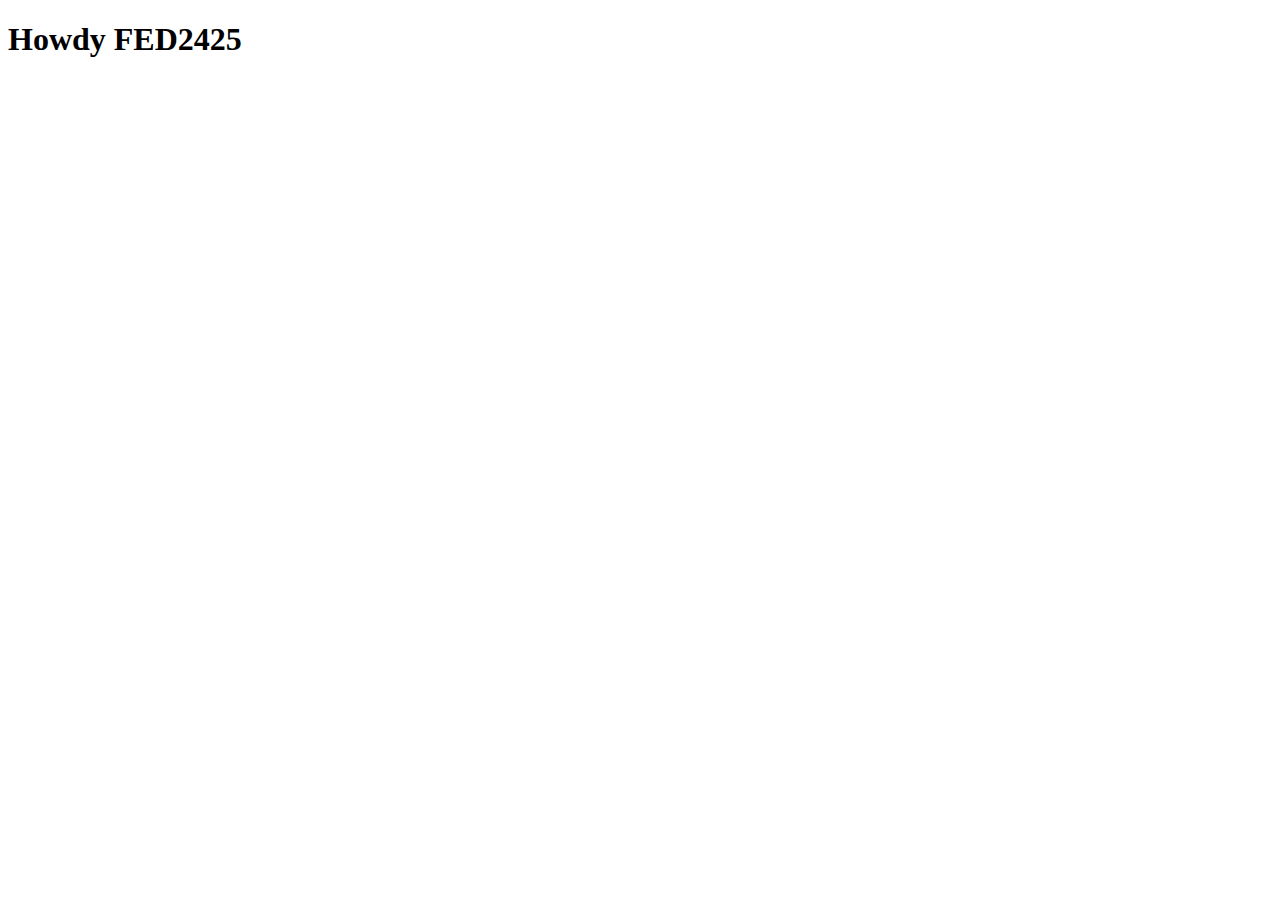
==== index.html @ dff5c3e5 "Add files via upload" ====
<!DOCTYPE html>
<html lang="nl">
	
<head>
	<meta charset="UTF-8">
	<meta name="author" content="jouw naam">
	<meta name="viewport" content="width=device-width, initial-scale=1">
	
	<title>Howdy FED2425</title>
	
	<link href="styles/style.css" rel="stylesheet">
	<link rel="icon" type="image/svg+xml" href="images/favicon.svg">
</head>

<body>
	<h1>Howdy FED2425</h1>

	<script defer src="scripts/script.js"></script>
</body>
	
</html>
---- styles/style.css ----
/**************/
/* CSS REMEDY */
/**************/
*, *::after, *::before {
  box-sizing:border-box;  
}






/*********************/
/* CUSTOM PROPERTIES */
/*********************/
:root {
	/* startje */
	--color-text:#111;
	--color-background:#eee;
}





/****************/
/* JOUW STYLING */
/****************/

/* jouw code */
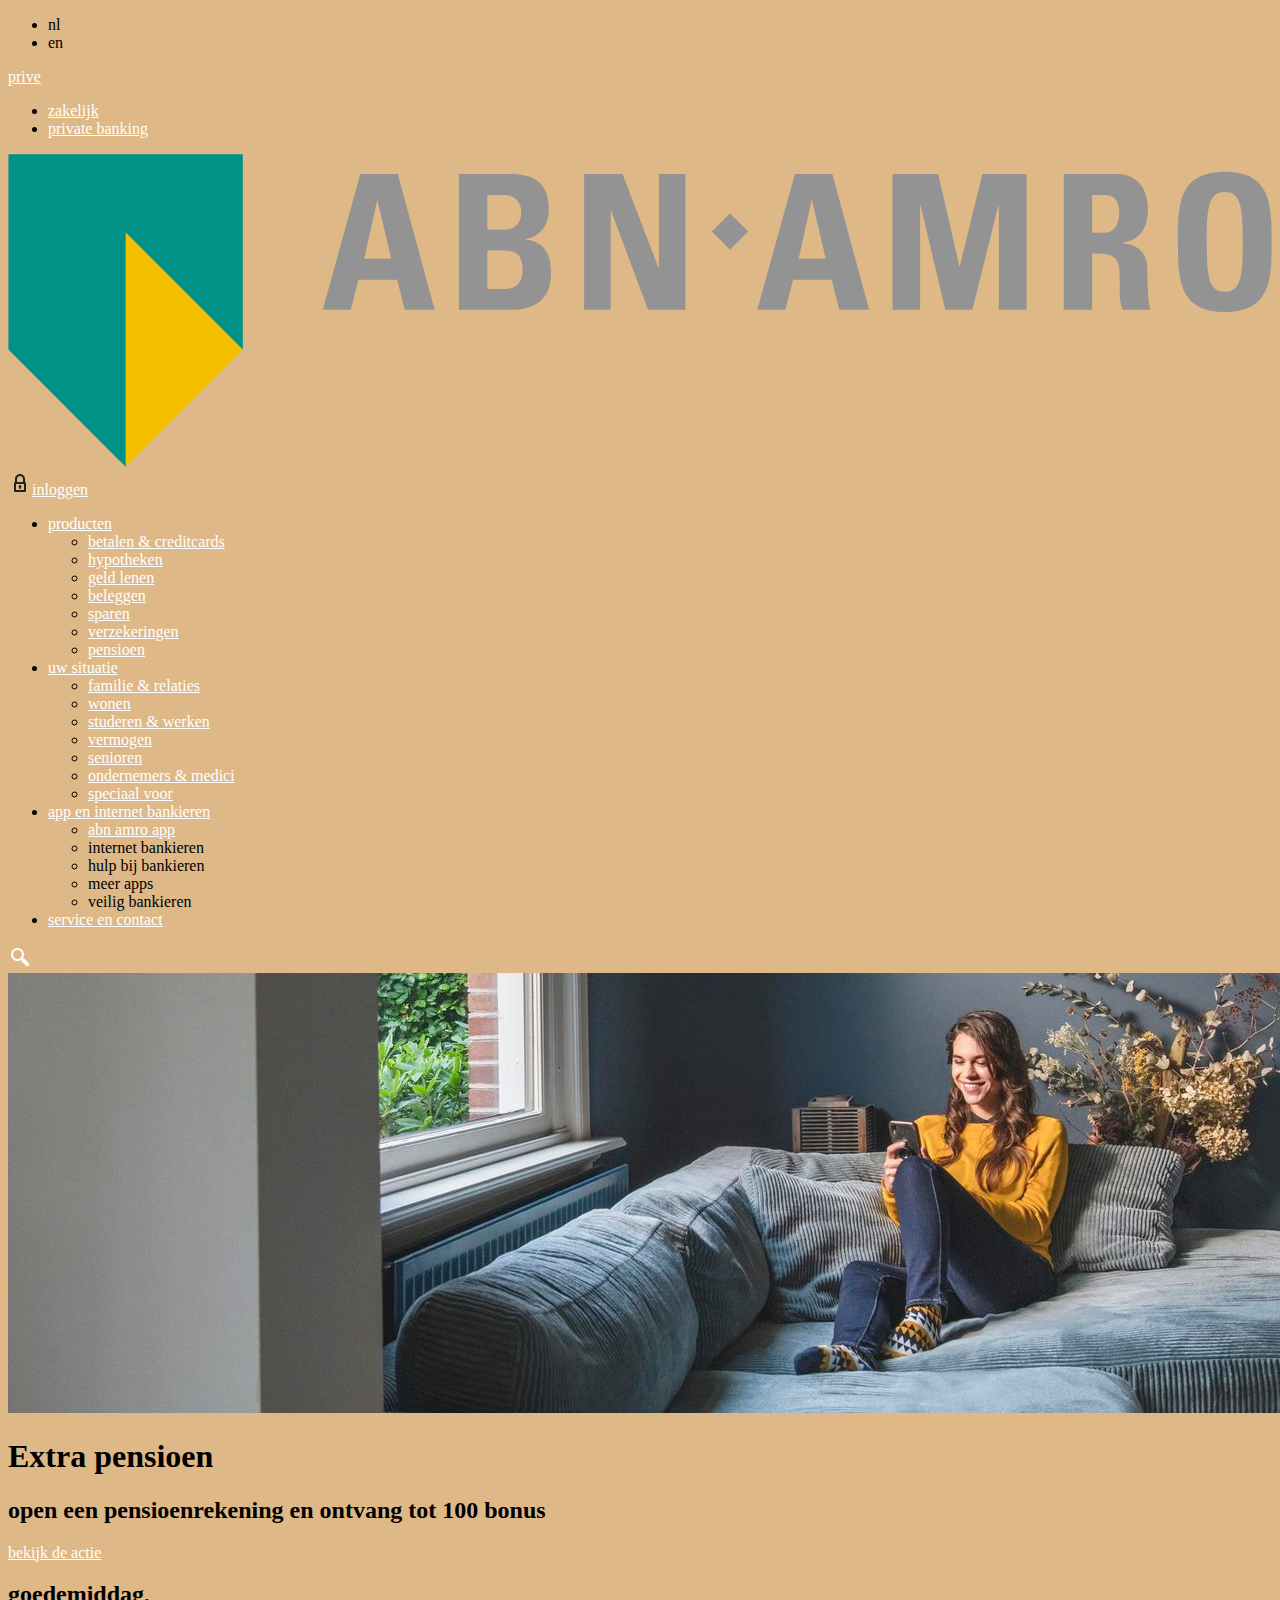
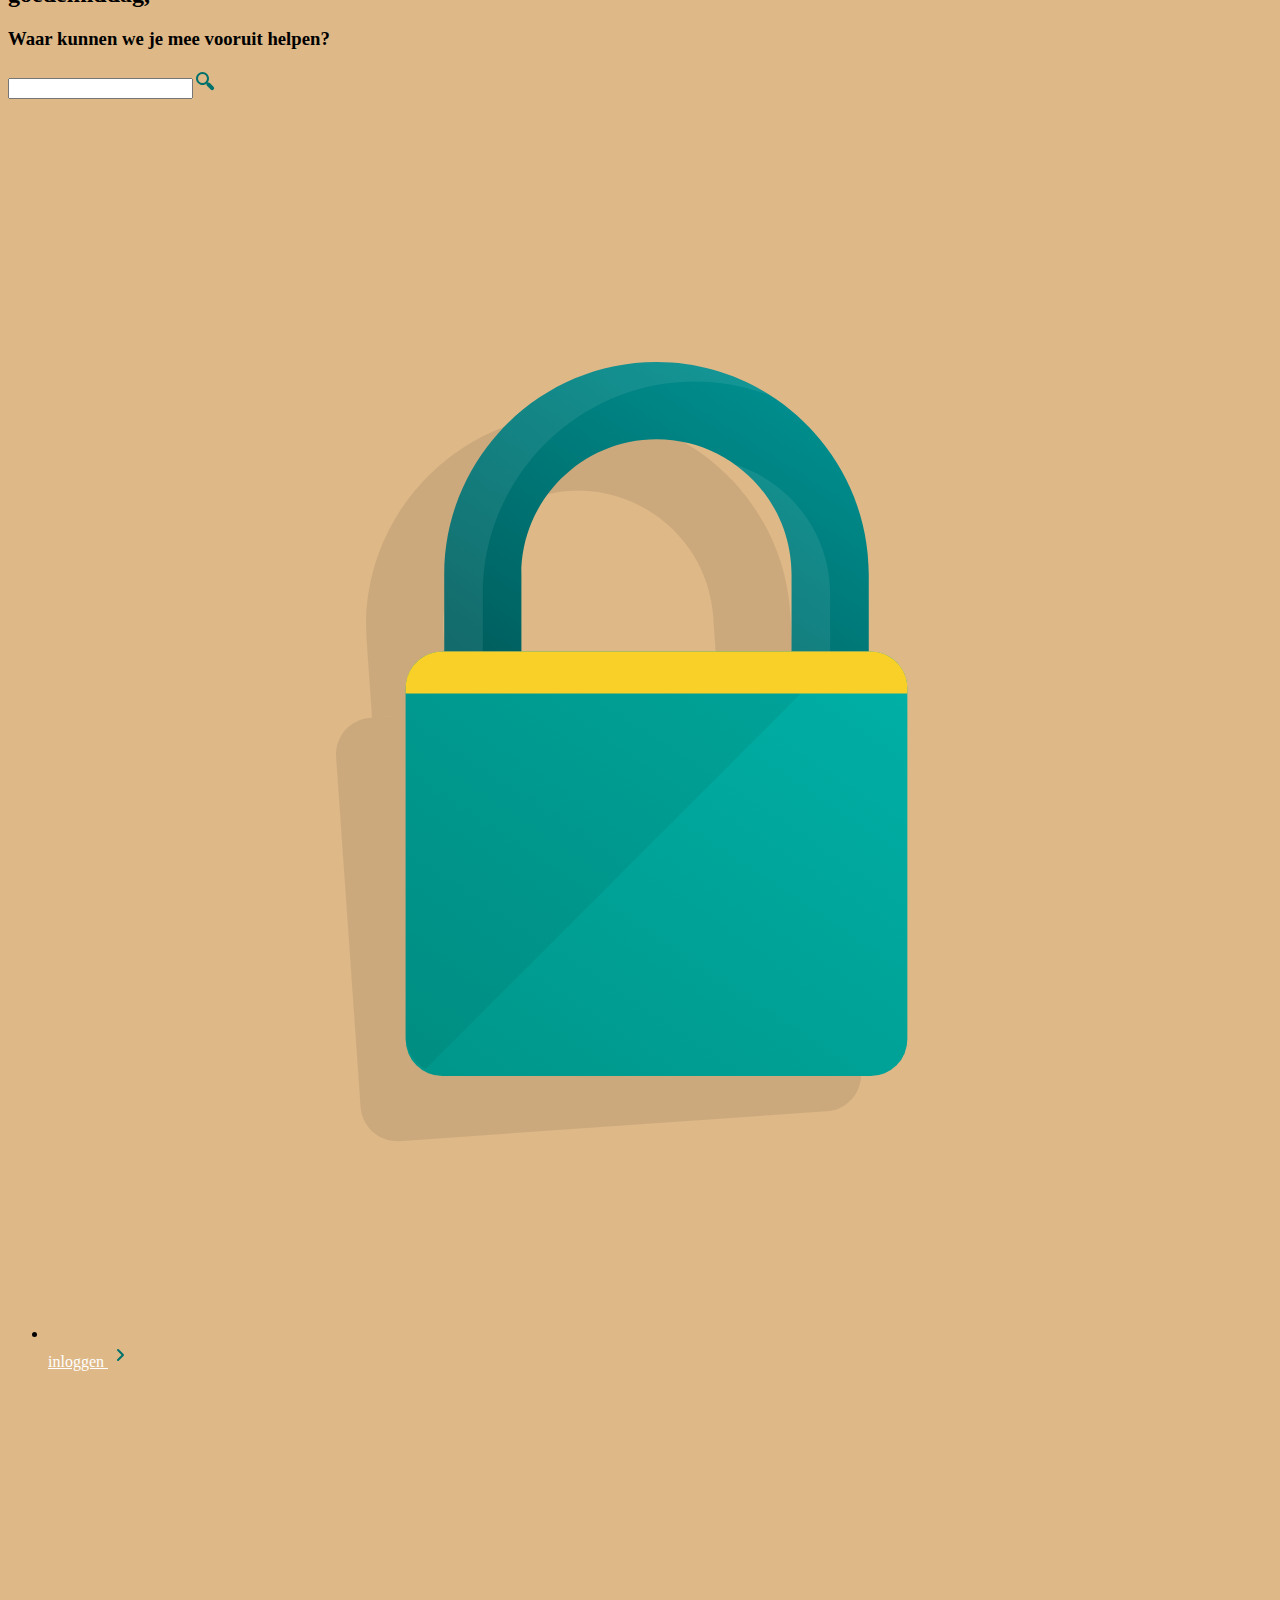
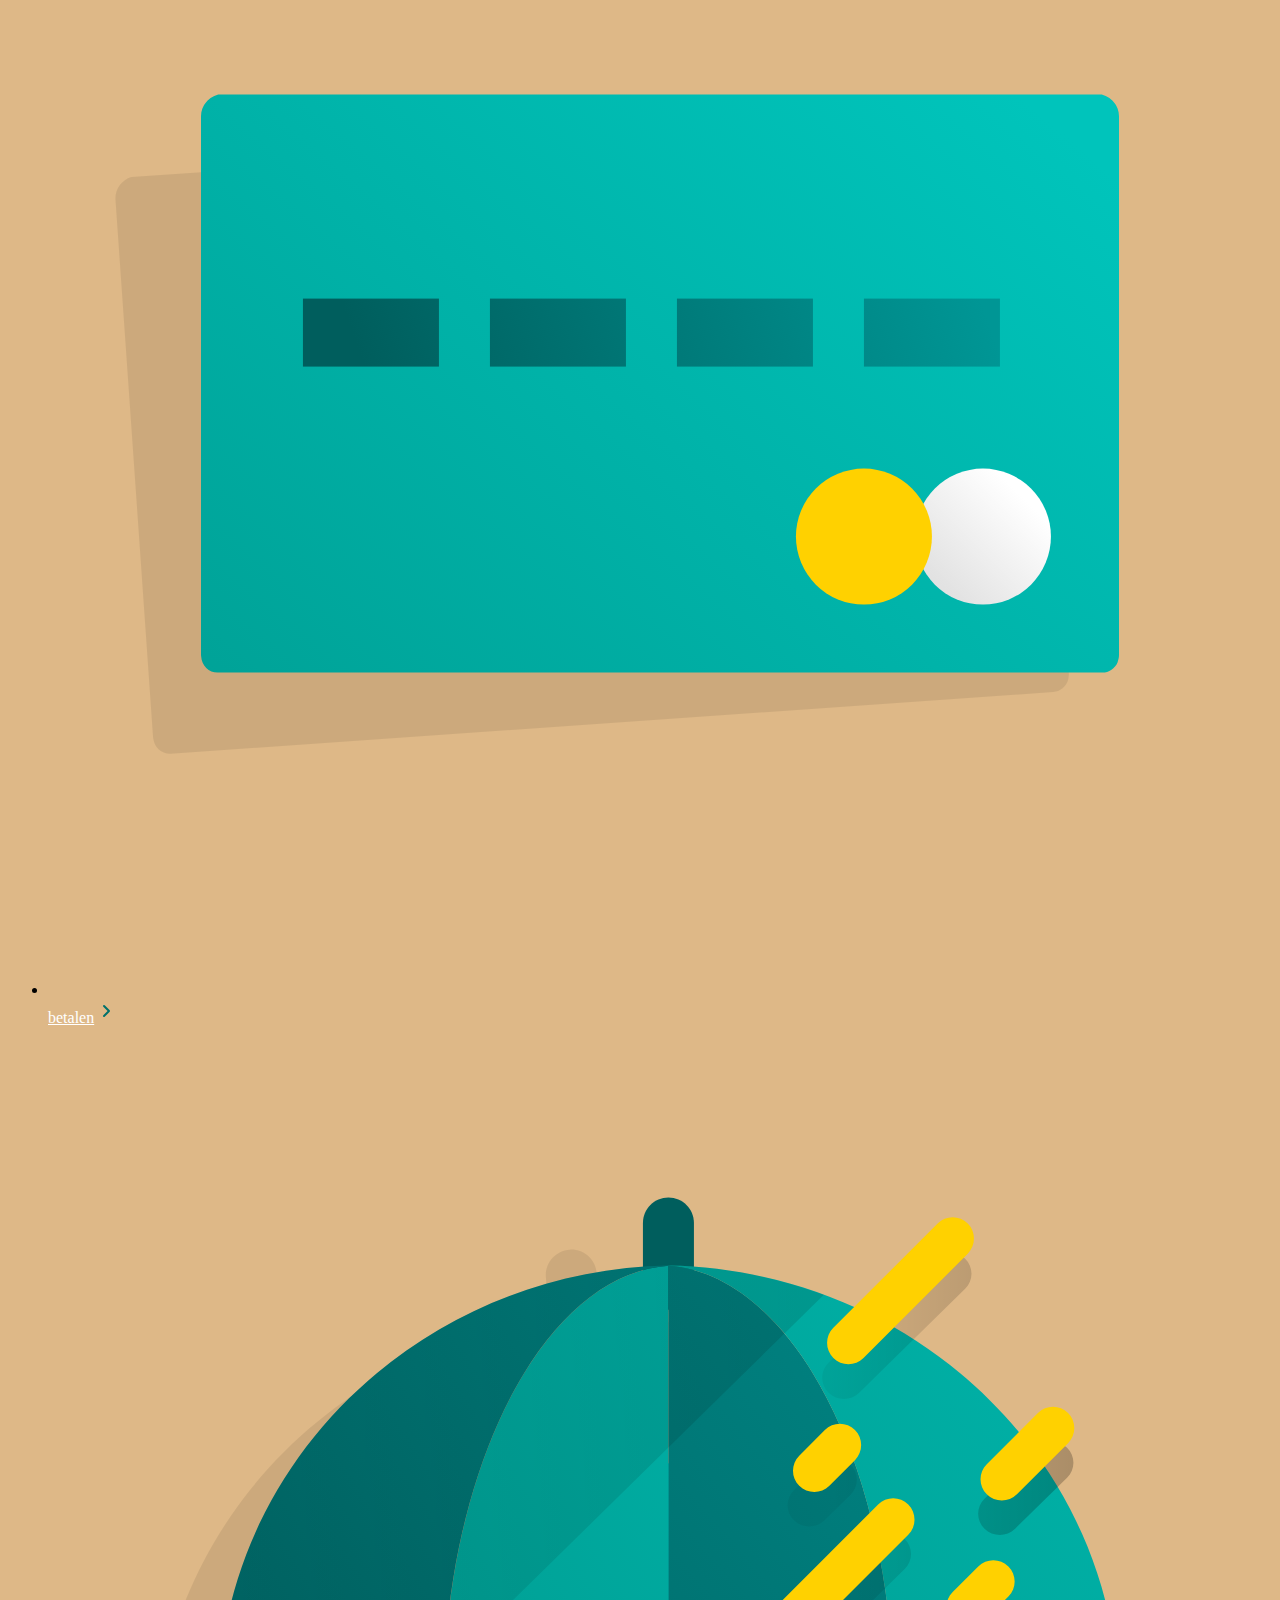
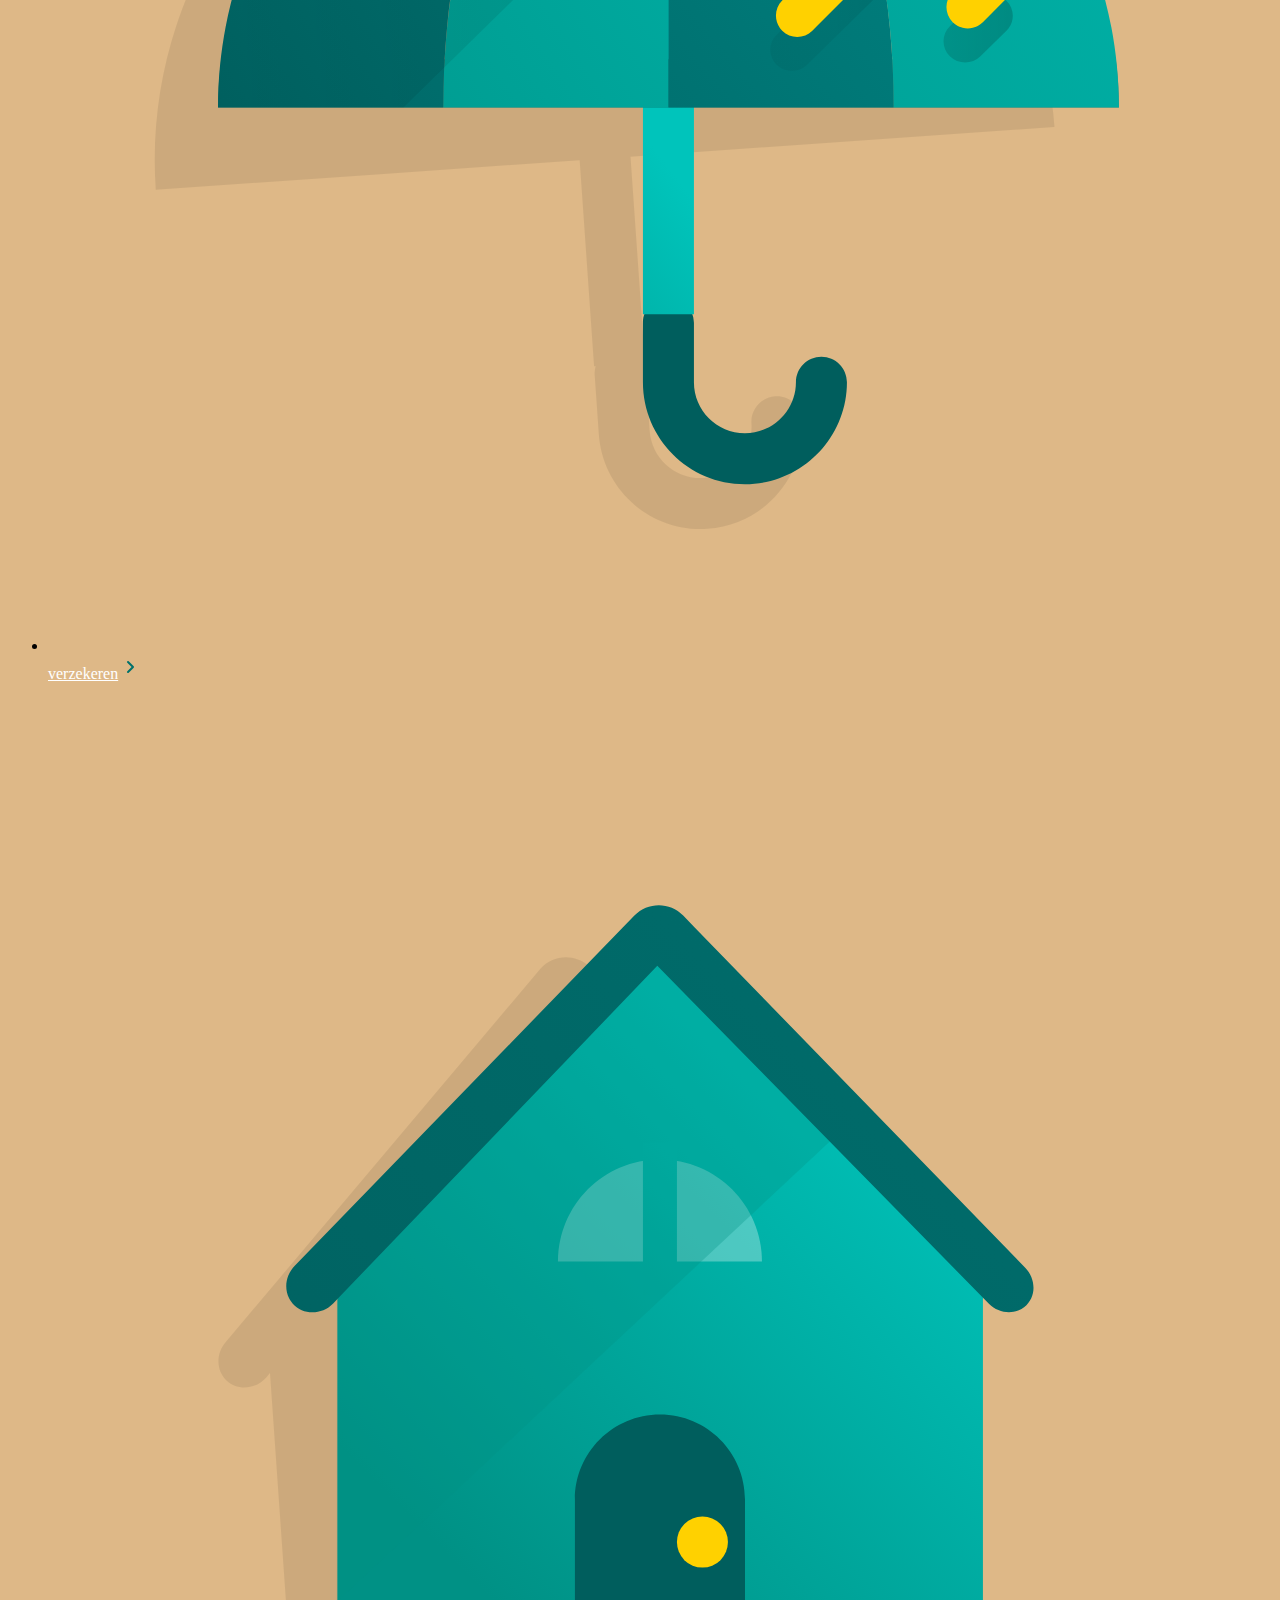
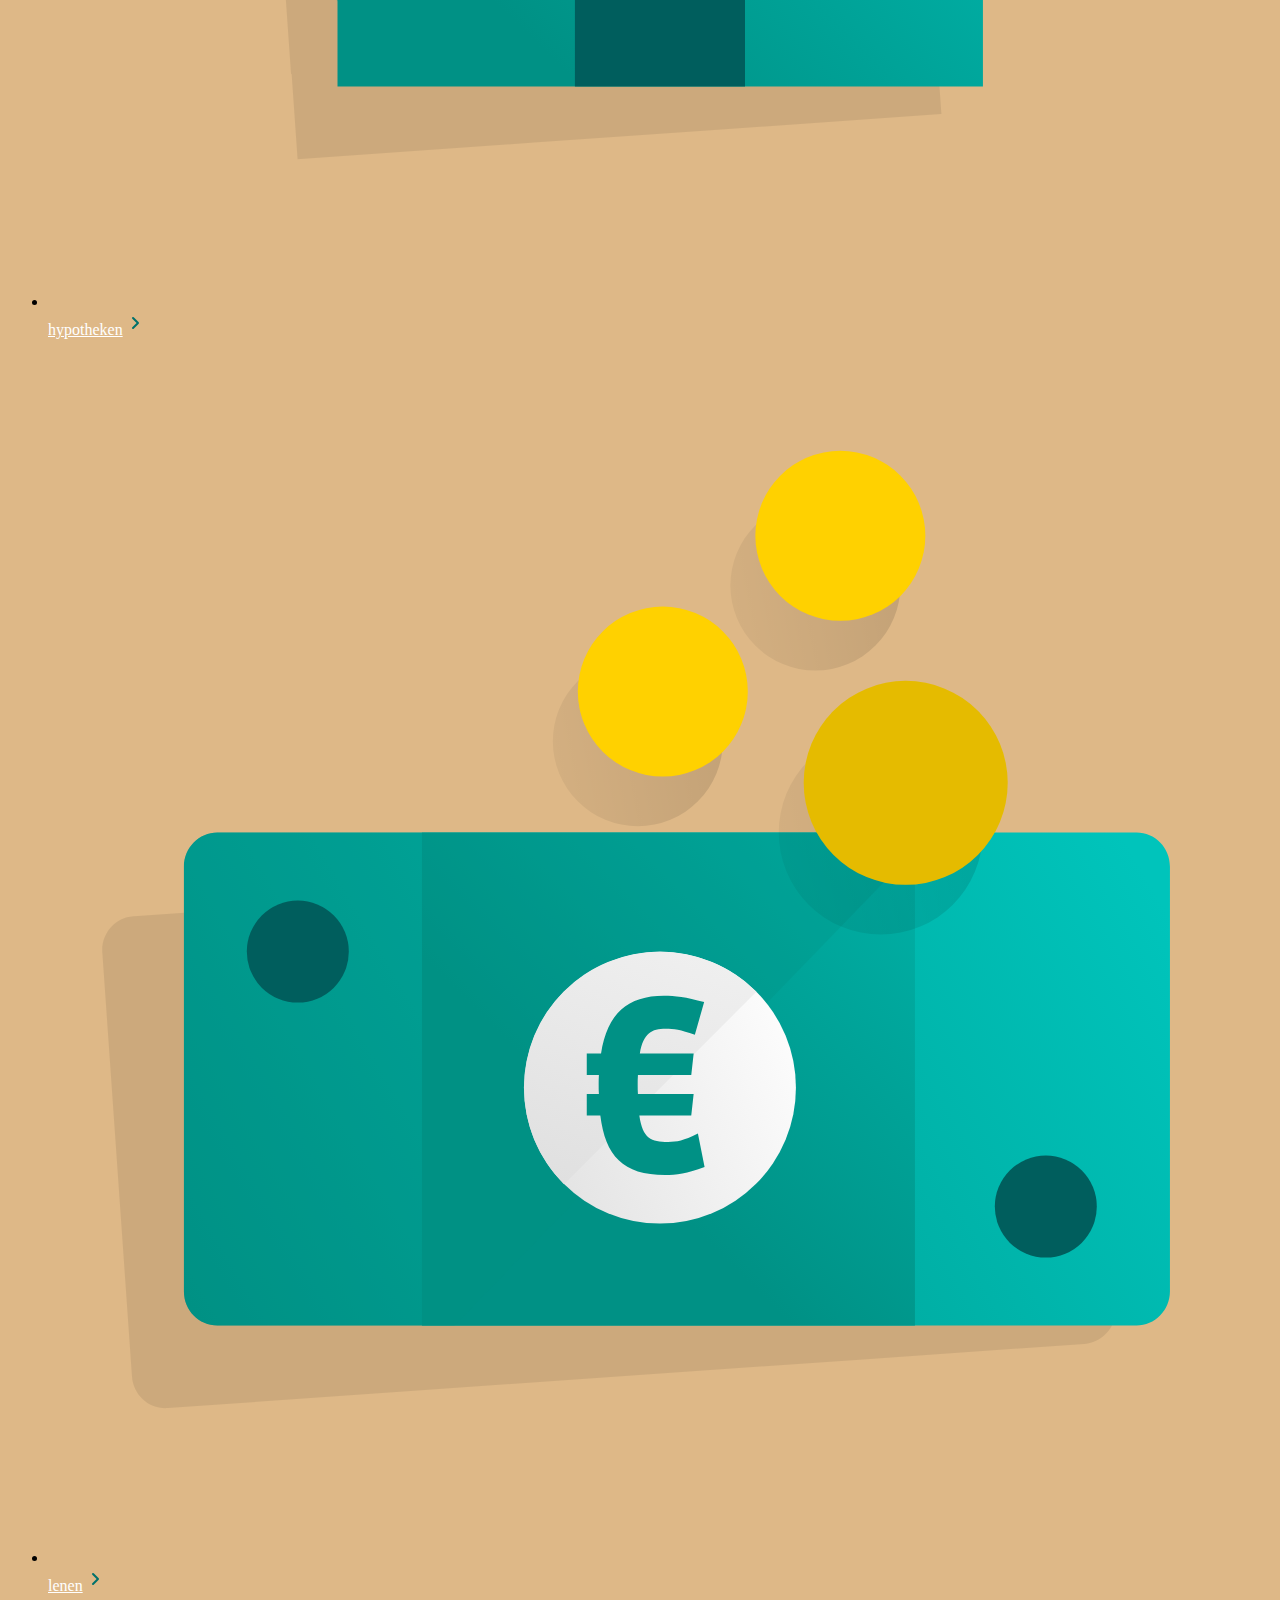
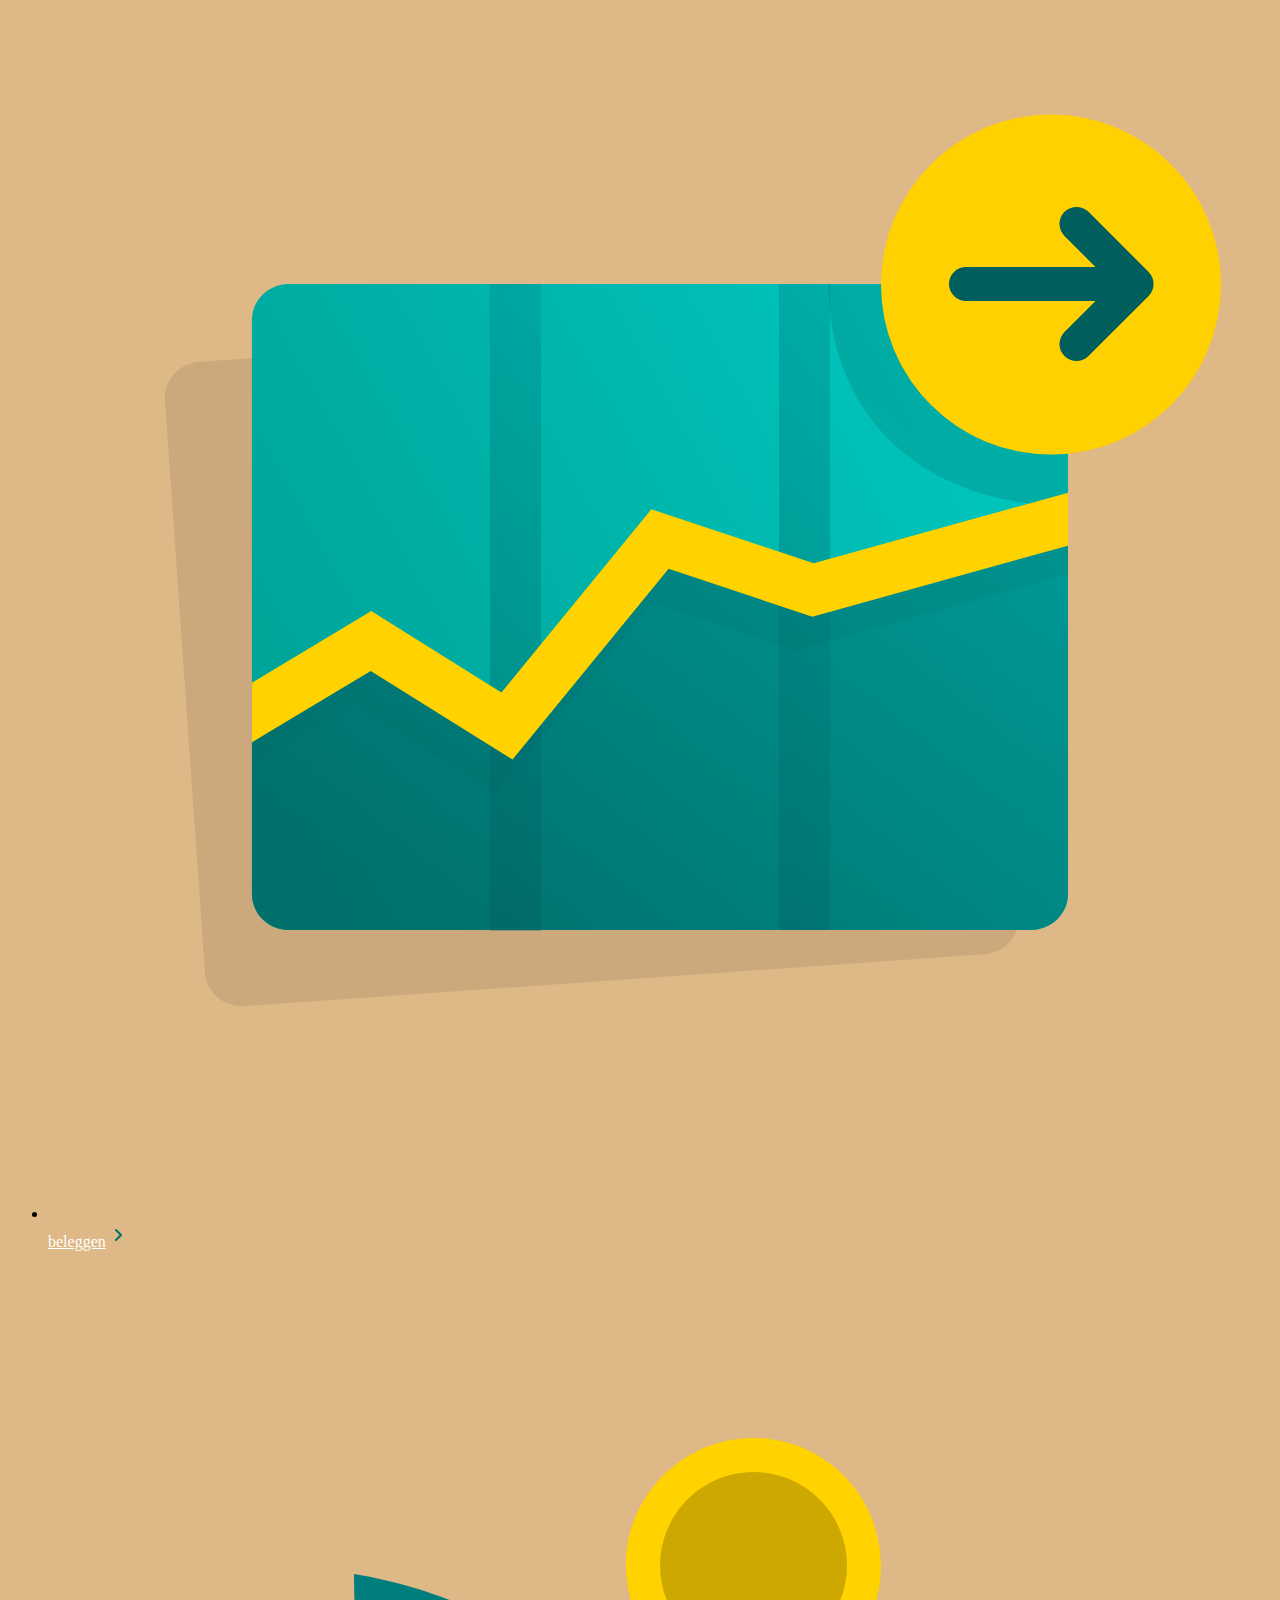
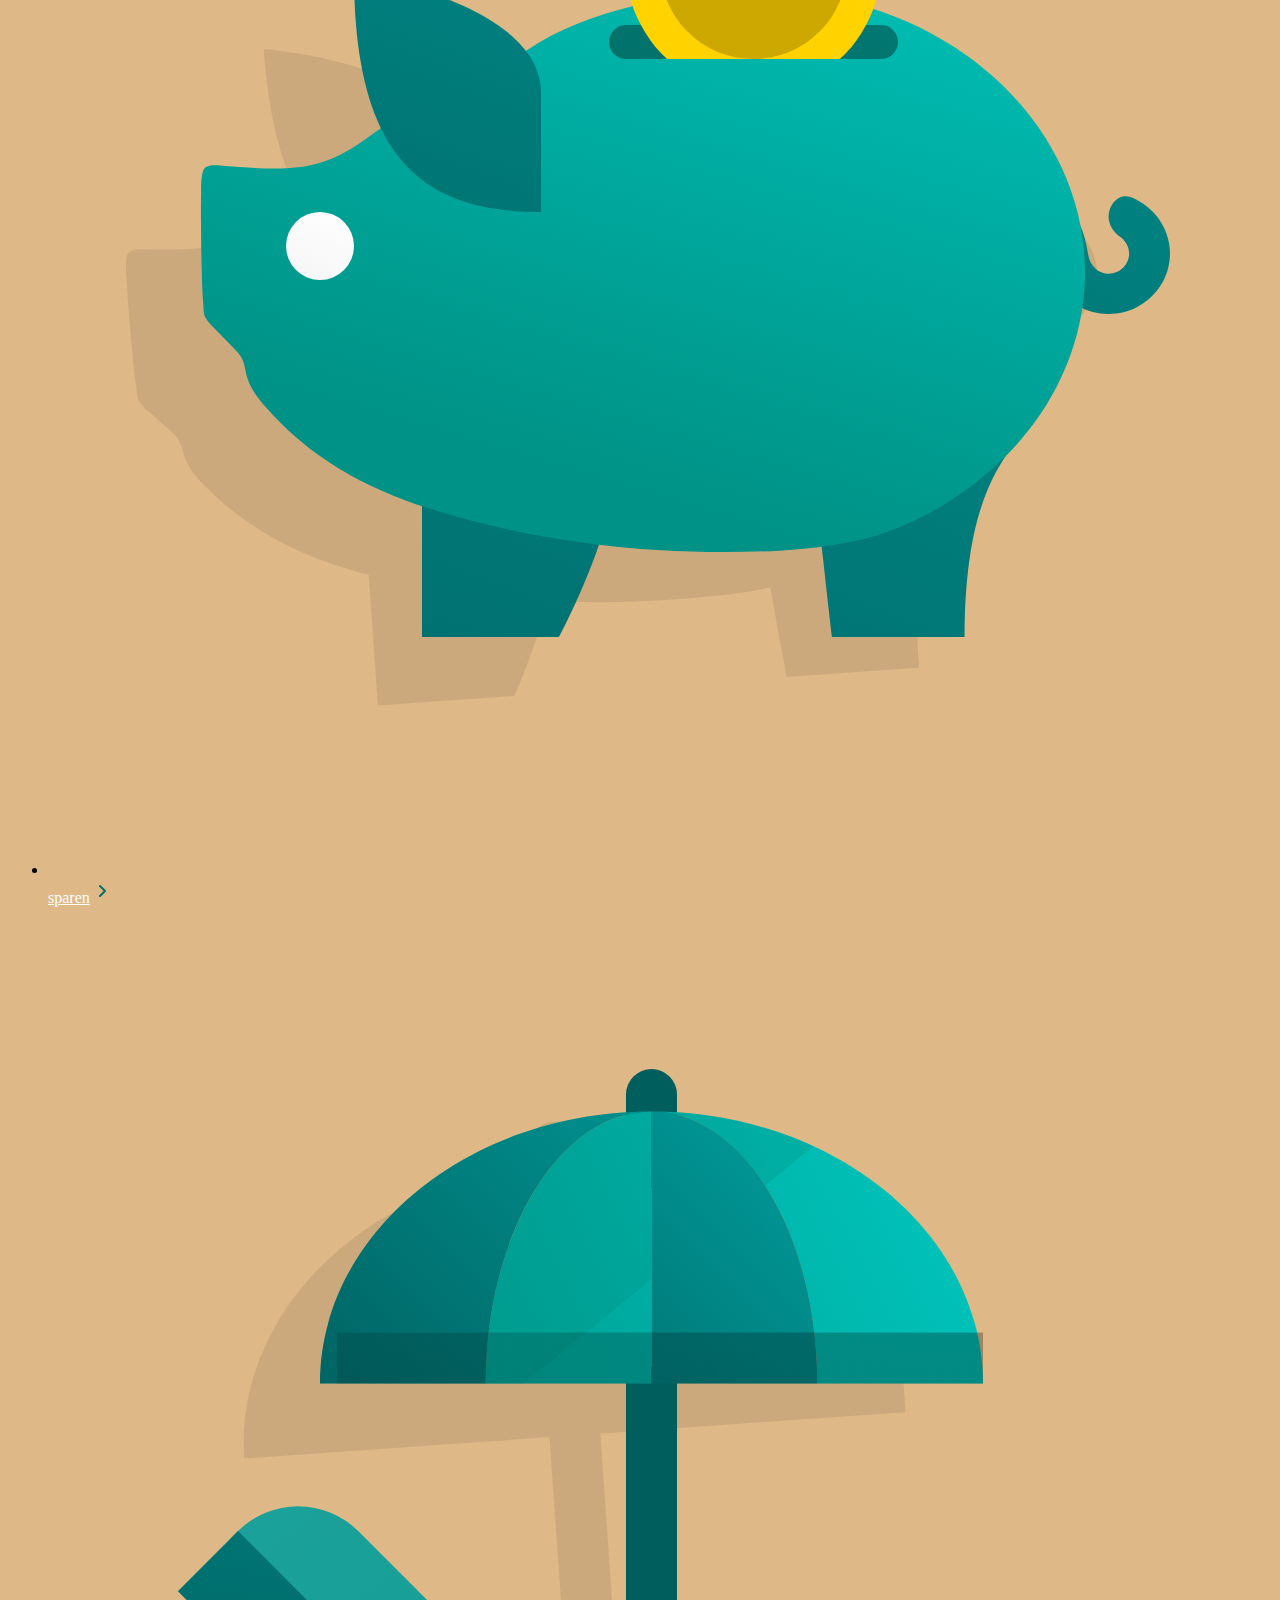
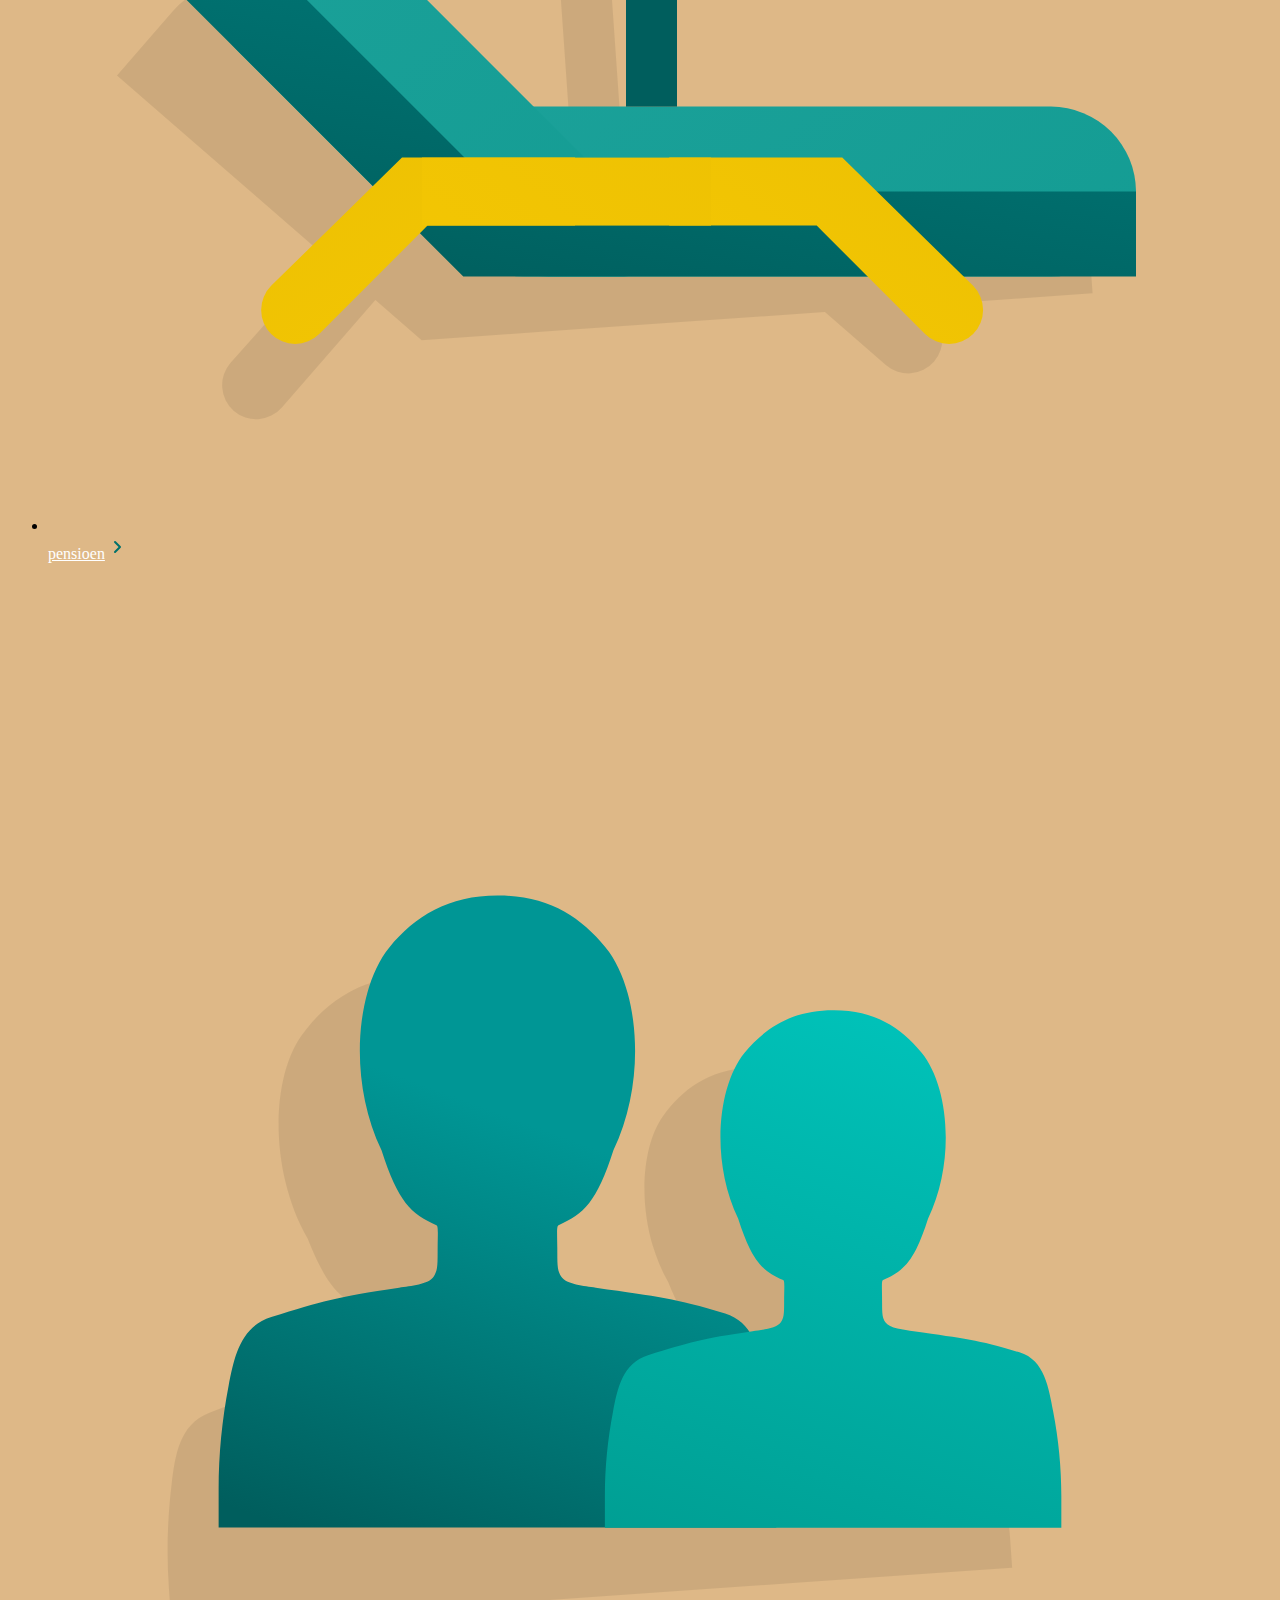
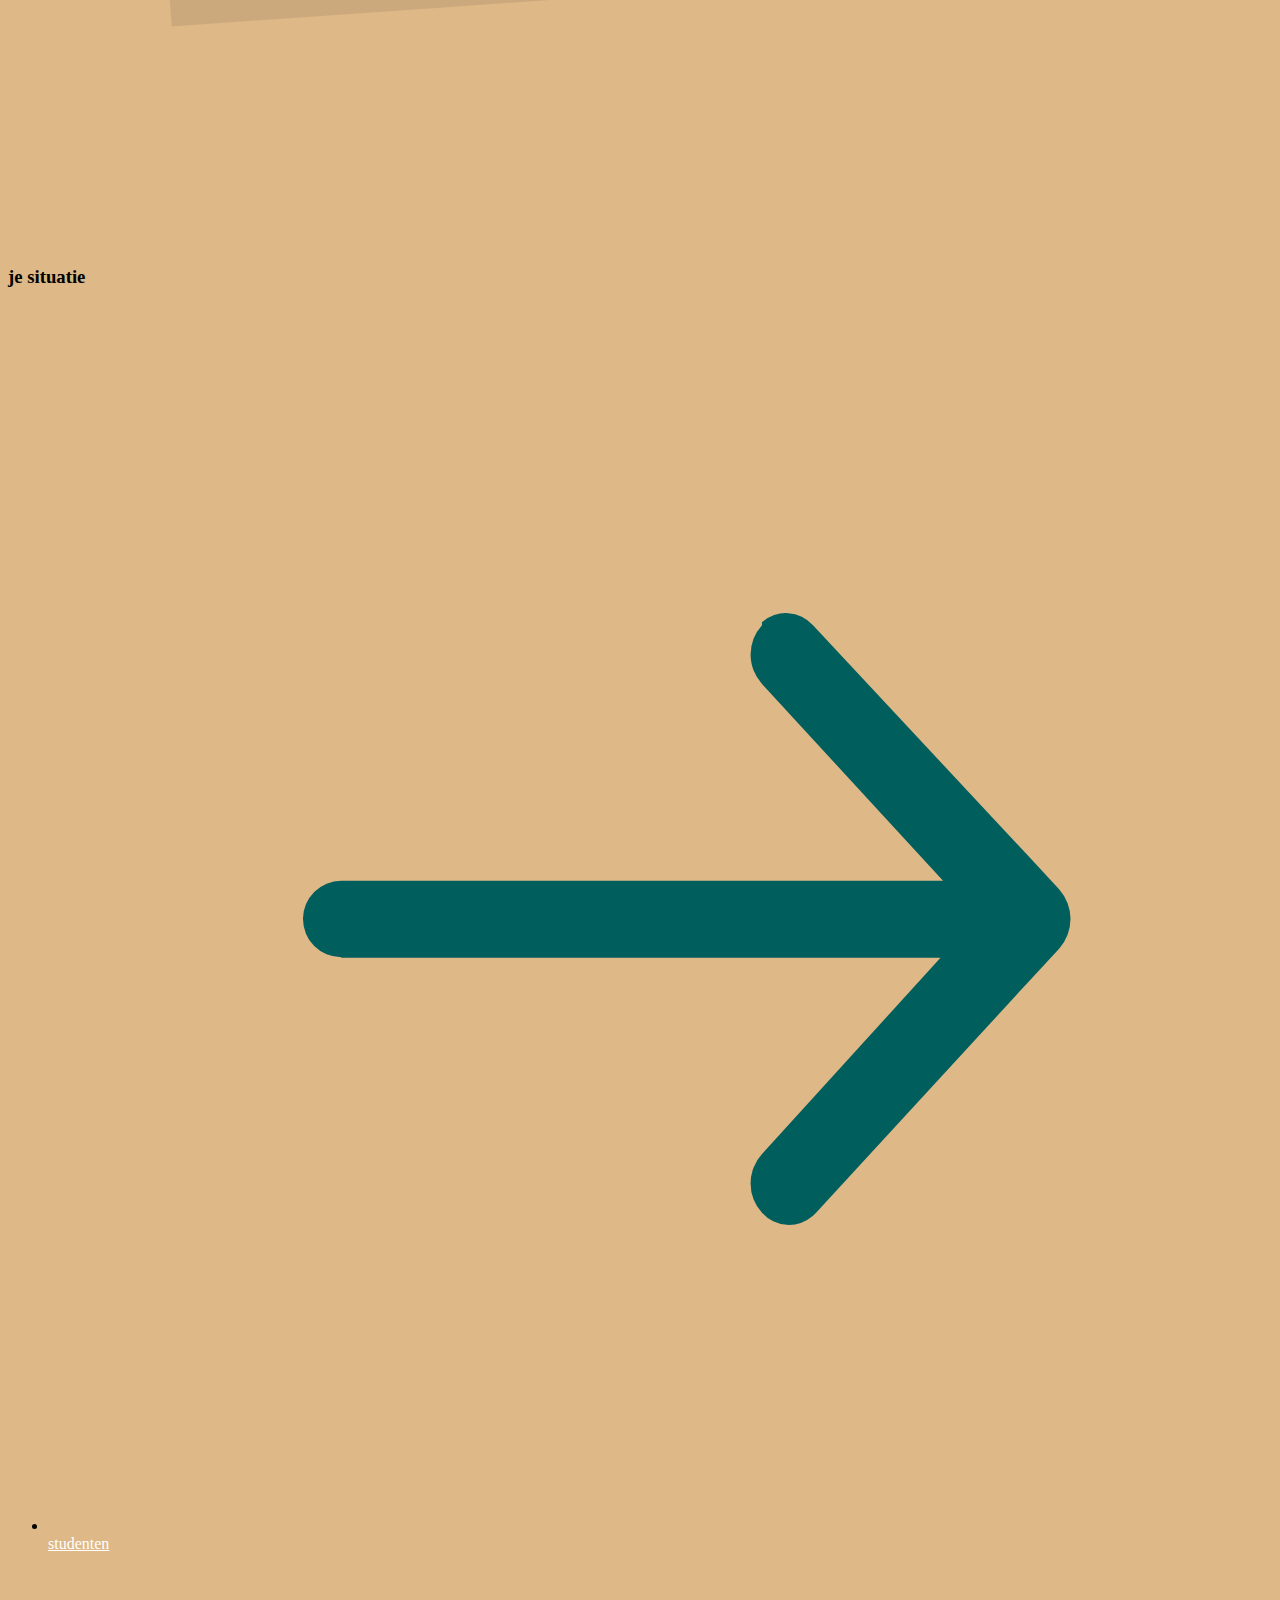
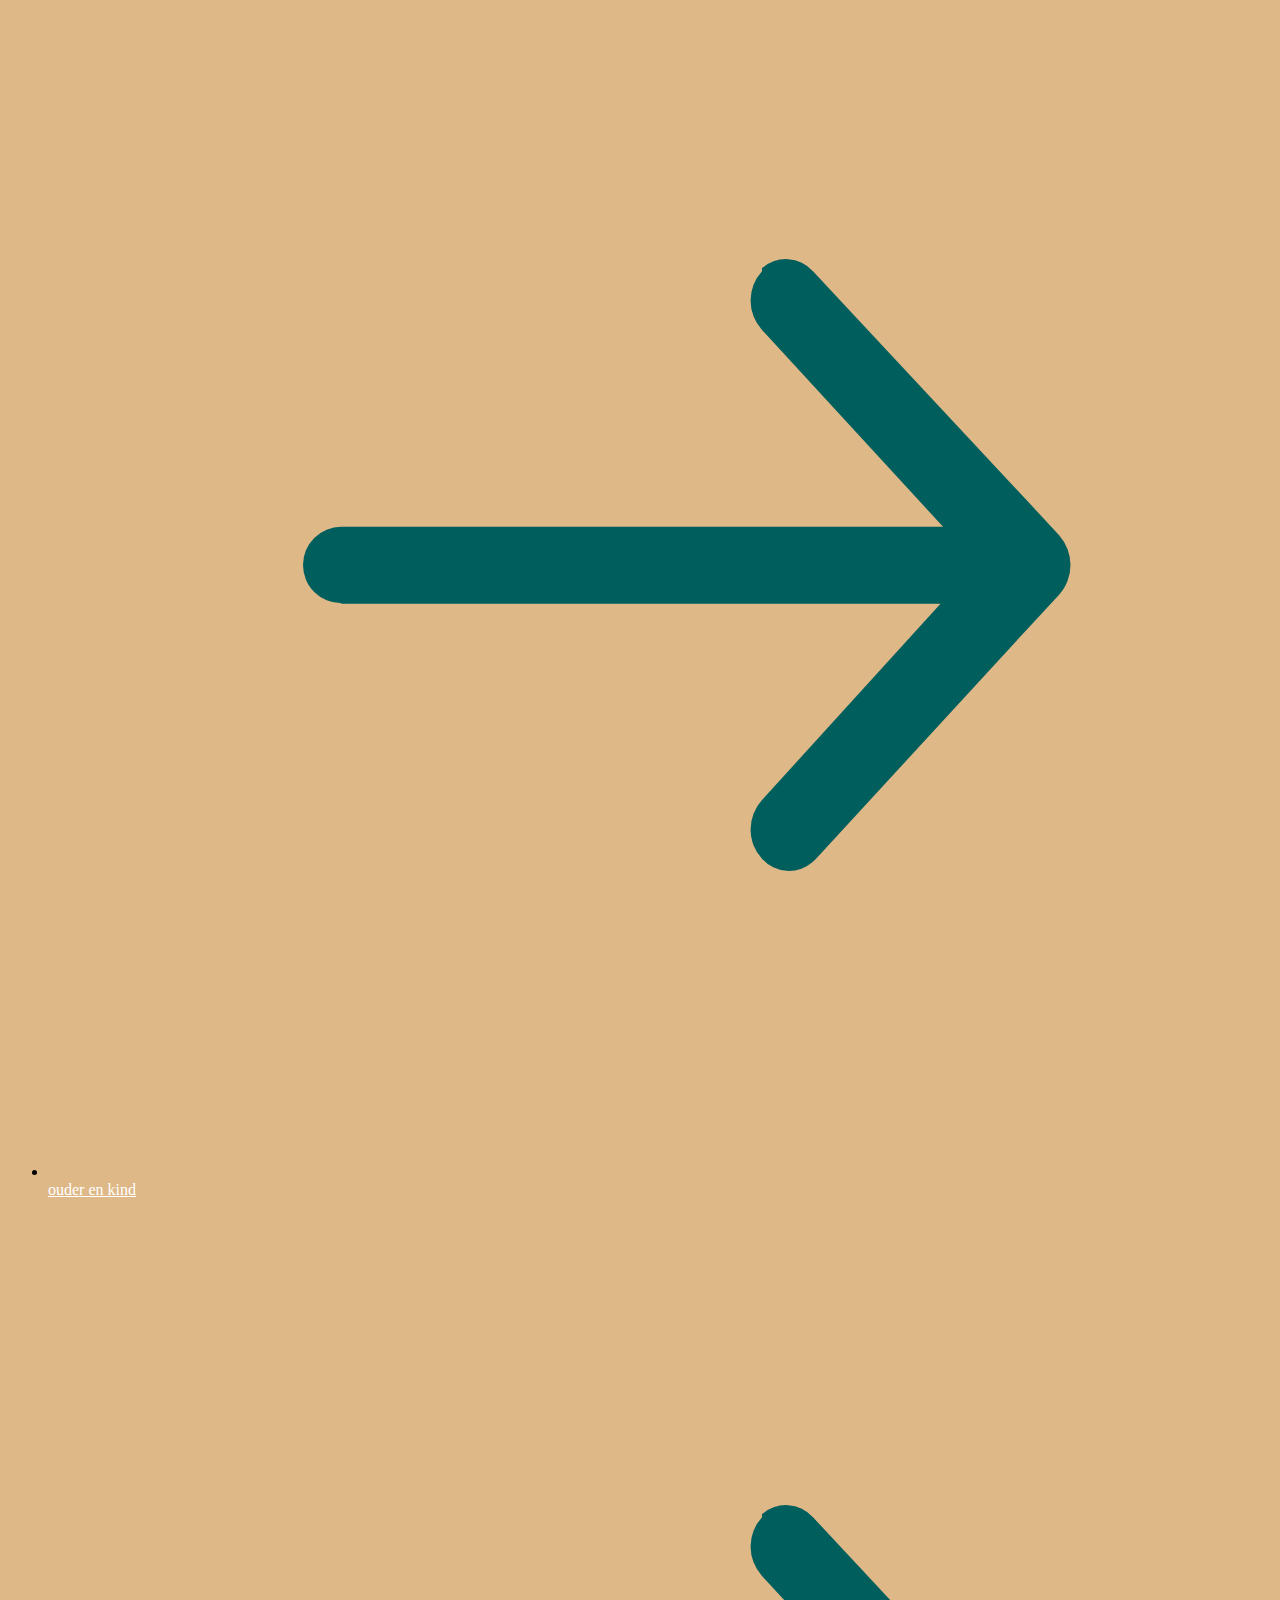
==== commit 2ff25071: "Add files via upload" ====
--- a/index.html
+++ b/index.html
@@ -1,21 +1,212 @@
 <!DOCTYPE html>
 <html lang="nl">
-	
+
 <head>
 	<meta charset="UTF-8">
 	<meta name="author" content="jouw naam">
 	<meta name="viewport" content="width=device-width, initial-scale=1">
-	
-	<title>Howdy FED2425</title>
-	
+
+	<title>abn_amro</title>
+
 	<link href="styles/style.css" rel="stylesheet">
 	<link rel="icon" type="image/svg+xml" href="images/favicon.svg">
+	<link rel="preconnect" href="https://fonts.googleapis.com">
+	<link rel="preconnect" href="https://fonts.gstatic.com" crossorigin>
+	<link
+		href="https://fonts.googleapis.com/css2?family=Expletus+Sans:ital,wght@0,400..700;1,400..700&family=Montserrat:ital,wght@0,100..900;1,100..900&family=Poppins:ital,wght@0,100;0,200;0,300;0,400;1,400&family=Roboto+Condensed:ital,wght@0,100..900;1,100..900&display=swap"
+		rel="stylesheet">
+		<script defer src="scripts/script.js"></script>
 </head>
 
 <body>
-	<h1>Howdy FED2425</h1>
-
-	<script defer src="scripts/script.js"></script>
+	<header>
+		<section>
+			<article>
+				<ul>
+					<li>nl</li>
+					<li>en</li>
+				</ul>
+			</article>
+			<article>
+				<li>
+					<a href="#">prive</a> 
+					<ul>
+						<li><a href="#">zakelijk</a></li>
+						<li><a href="#">private banking</a></li>
+					</ul>
+				</li>
+			</article>
+		</section>
+		<section>
+			<article><a href="#"><img src="images/logo.svg" alt="abn amro logo"></a></article>
+			<article><img src="images/login_lock.svg" alt="slot op de button van login"><a href="#">inloggen</a></article>
+		</section>
+	</header>
+	<nav>
+		<ul class="dropdown">
+			<li><a href="#">producten</a><ul>
+				<li><a href="#">betalen & creditcards</a></li>
+				<li><a href="">hypotheken</a></li>
+				<li><a href="">geld lenen</a></li>
+				<li><a href="">beleggen</a></li>
+				<li><a href="">sparen</a></li>
+				<li><a href="">verzekeringen</a></li>
+				<li><a href="">pensioen</a></li>
+			</ul></li>
+			<li><a href="#">uw situatie</a>
+			<ul>
+				<li><a href="#">familie & relaties</a></li>
+				<li><a href="#">wonen</a></li>
+				<li><a href="#">studeren & werken</a></li>
+				<li><a href="#">vermogen</a></li>
+				<li><a href="#">senioren</a></li>
+				<li><a href="#">ondernemers & medici</a></li>
+				<li><a href="#">speciaal voor</a></li>
+			</ul></li>
+			<li><a href="#">app en internet bankieren</a>
+			<ul>
+				<li><a href="#">abn amro app</a></li>
+				<li><a href="#"></a>internet bankieren</li>
+				<li><a href="#"></a>hulp bij bankieren</li>
+				<li><a href="#"></a>meer apps</li>
+				<li><a href="#"></a>veilig bankieren</li>
+			</ul></li>
+			<li><a href="#">service en contact</a></li>
+		</ul>
+		<span class="search"><a href="#"><img src="images/vergrootglas.svg" alt=""></a></span>
+	</nav>
+<section>
+	<img src="images/section_1.jpeg" alt="blije dame">
+</section>
+<section>
+	<article class="sectie_1">
+		<h1>Extra pensioen</h1>
+		<h2>open een pensioenrekening en ontvang tot 100 bonus</h2>
+	<a href="#">bekijk de actie</a>
+	</article>
+	<article>
+		<h2>
+			goedemiddag,
+		</h2>
+		<h3>Waar kunnen we je mee vooruit helpen?</h3>
+		<span> <input type="text"><img src="images/vergrootglas_klein)groen.svg" alt="vergrootglass"></span>
+	</article>
+	<article>
+		<ul>
+			<li><img src="images/pr-lock.svg" alt="slot"><a href="#">inloggen <img src="images/dropdown_Section3_first.svg" alt="#"></a></li>
+			<li><img src="images/pr-creditcard.svg" alt="slot"><a href="#">betalen<img src="images/dropdown_Section3_first.svg" alt="#"></a></li>
+			<li><img src="images/pr-umbrella-rain.svg" alt="slot"><a href="#">verzekeren<img src="images/dropdown_Section3_first.svg" alt="#"></a></li>
+			<li><img src="images/pr-house.svg" alt="slot"><a href="#">hypotheken<img src="images/dropdown_Section3_first.svg" alt="#"></a></li>
+			<li><img src="images/pr-money.svg" alt="slot"><a href="#">lenen<img src="images/dropdown_Section3_first.svg" alt="#"></a></li>
+			<li><img src="images/beleggen.svg" alt="slot"><a href="#">beleggen<img src="images/dropdown_Section3_first.svg" alt="#"></a></li>
+			<li><img src="images/varken_sparen.svg" alt="slot"><a href="#">sparen<img src="images/dropdown_Section3_first.svg" alt="#"></a></li>
+			<li><img src="images/vakantie_zon.svg" alt="slot"><a href="#">pensioen<img src="images/dropdown_Section3_first.svg" alt="#"></a></li>
+		</ul>
+	</article>
+	<article>
+		<img src="images/section4_poeple.svg" alt="icon van eigen situatie">
+		<h3>je situatie</h3>
+		<ul>
+			<li><img src="images/section4_arrow.svg" alt="klik hier"><a href="#">studenten</a></li>
+			<li><img src="images/section4_arrow.svg" alt="klik hier"><a href="#">ouder en kind</a></li>
+			<li><img src="images/section4_arrow.svg" alt="klik hier"><a href="#">preferred banking</a></li>
+			<li><img src="images/section4_arrow.svg" alt="klik hier"><a href="#">senioren</a></li>
+			<li><img src="images/section4_arrow.svg" alt="klik hier"><a href="#">overlijden melden</a></li>
+		</ul>
+	</article>
+	<article>
+		<img src="images/section4_laptop.svg" alt="icon direct regelen">
+		<h3>direct regelen</h3>
+		<ul>
+			<li><img src="images/section4_arrow.svg" alt="klik hier"><a href="#">lening inzien in internet bankieren</a></li>
+			<li><img src="images/section4_arrow.svg" alt="klik hier"><a href="#">betaalpas blokkeren</a></li>
+			<li><img src="images/section4_arrow.svg" alt="klik hier"><a href="#">betaalpas vervangen</a></li>
+			<li><img src="images/section4_arrow.svg" alt="klik hier"><a href="#">bankrekening openen</a></li>
+			<li><img src="images/section4_arrow.svg" alt="klik hier"><a href="#">hulp bij geldzaken</a></li>
+		</ul>
+	</article>
+	<article>
+		<img src="images/section4_searchfolder.svg" alt="icon van meest gezocht">
+		<h3>Meest gezocht</h3>
+		<ul>
+			<li><img src="images/section4_arrow.svg" alt="klik hier"><a href="#">hypotheek berekenen</a></li>
+			<li><img src="images/section4_arrow.svg" alt="klik hier"><a href="#">e.dentifier</a></li>
+			<li><img src="images/section4_arrow.svg" alt="klik hier"><a href="#">credicard</a></li>
+			<li><img src="images/section4_arrow.svg" alt="klik hier"><a href="#">compensatie rente doorlopende kredieten</a></li>
+			<li><img src="images/section4_arrow.svg" alt="klik hier"><a href="#">daglimiet wijzigen</a></li>
+		</ul>
+	</article>
+</section>
+<article>
+	<img src="images/section5_first.jpeg" alt="#">
+	<h2>zakelijk rekening 12 maanden gratis voor starters</h2>
+	<p>beginnende ondernemer? Ontdek de voordelen van een zakelijke rekening. speciaal voor starters zijn onze zakelijke betaalpakketten nu de eerste 12 maanden gratis!</p>
+	<a href="#">Onze betaalpakketten</a>
+	<a href="#">lees de voorwaarden <img src="images/dropdown_Section3_first.svg" alt="#"> <img src="images/pdf_icon.svg" alt="#"></a>
+</article>
+<article>
+	<h2>Ook interessant</h2>
+	<img src="images/section5_second.jpeg" alt="#">
+	<h3>Wat als je je telefoon kwijtraakt?</h3>
+	<p>Hoe beschermen we je bankzaken? dat weet Kathelijne, die een team van graude-experts leidt bij ABN AMRO. 'Ons werk is betalen veilig houden. Op alle apparaten.'</p>
+
+	<a href="#">Lees het interview</a>
+</article>
+<article>
+	<span>
+		<h2> let op! Geld lenen kost geld</h2></span>
+		<img src="images/section5_third.jpeg" alt="#">
+		<h3>Gelde lenen voor een auto?</h3>
+		<p>Aantal kilometers? Check!
+			Bandenspanning? Check! Geen roestplekken? Check! Een auto zoeken doet u met zorg. Kies ook uw financiering met zorg. Lees meer over onze autofinanciering. En berken vast hoeveel u kunt lenen. Check!
+		</p>
+		<a href="#">Bekijk onze autofinanciering</a>
+		<a href="#">Bereken hoeveel u kunt lenen <img src="images/dropdown_Section3_first.svg" alt="#"></a>
+</article>
+<article>
+		<img src="images/section5_fourth.jpeg" alt="#">
+		<h3>Nu £25 cashback bij een credicard</h3>
+		<p>Online en offline de leukste cadeaus kopen voor de feestdagen. Dit doe je veilig met een creditcard. Als u vóór 15 december 2024 online een ABN AMRO Credit Card aanvraagt, krijgt u € 25 cashback. Bekijk de actievoorwaarden en vraag direct een creditcard aan.
+		</p>
+		<a href="#">Creditcard aanvragen</a>
+		<a href="#">Bekijk de actie <img src="images/dropdown_Section3_first.svg" alt="#"></a>
+</article>
+<footer>
+	<section>
+		<article>
+			<span>
+				<h2>Hulp nodig?</h2>
+				<p>Bekijk op de pagina Service & contact hoe we u kunnen helpen.</p>
+			</span>
+			<span>
+				<a href="#"> <img src="images/footer_afbeelding1.svg" alt="#"> Naar serive en Contact</a>
+			</span>
+		</article>
+		<article>
+			<ul>
+				<li><a href="#">Over ABN AMRO</a></li>
+				<li><a href="#">Klacht indienen</a></li>
+				<li><a href="#">Werken bij ABN AMRO</a></li>
+				<li><a href="#">Toegankelijkheid</a></li>
+				<li><a href="#">Omgangsregels</a></li>
+				<li><a href="#">Duurzaamheid</a></li>
+				<li><a href="#">Veiligheid</a></li>
+				<li><a href="#">Privacy en cookies</a></li>
+				<li><a href="#">Disclaimer</a></li>
+			</ul>
+		</article>
+		<article>
+			<ul>
+				<li><a href="#"><img src="images/footer_facebook.svg" alt=""></a></li>
+				<li><a href="#"><img src="images/footer_twitter.svg" alt=""></a></li>
+				<li><a href="#"><img src="images/footer_linkedin.svg" alt=""></a></li>
+				<li><a href="#"><img src="images/footer_youtube.svg" alt=""></a></li>
+				<li><a href="#"><img src="images/footer_nieuwsbrief.svg" alt=""></a></li>
+			</ul>
+		</article>
+		<span>™2024 ABN AMRO</span>
+	</section>
+</footer>
 </body>
-	
-</html>
+
+</html>--- a/styles/style.css
+++ b/styles/style.css
@@ -15,11 +15,18 @@
 /*********************/
 :root {
 	/* startje */
-	--color-text:#111;
-	--color-background:#eee;
+	--color-text:white;
+	--color-background:black;
 }
-
-
+body{
+	background-color: burlywood;
+}
+a{
+	color: white;
+}
+text{
+	color:red;
+}
 
 
 
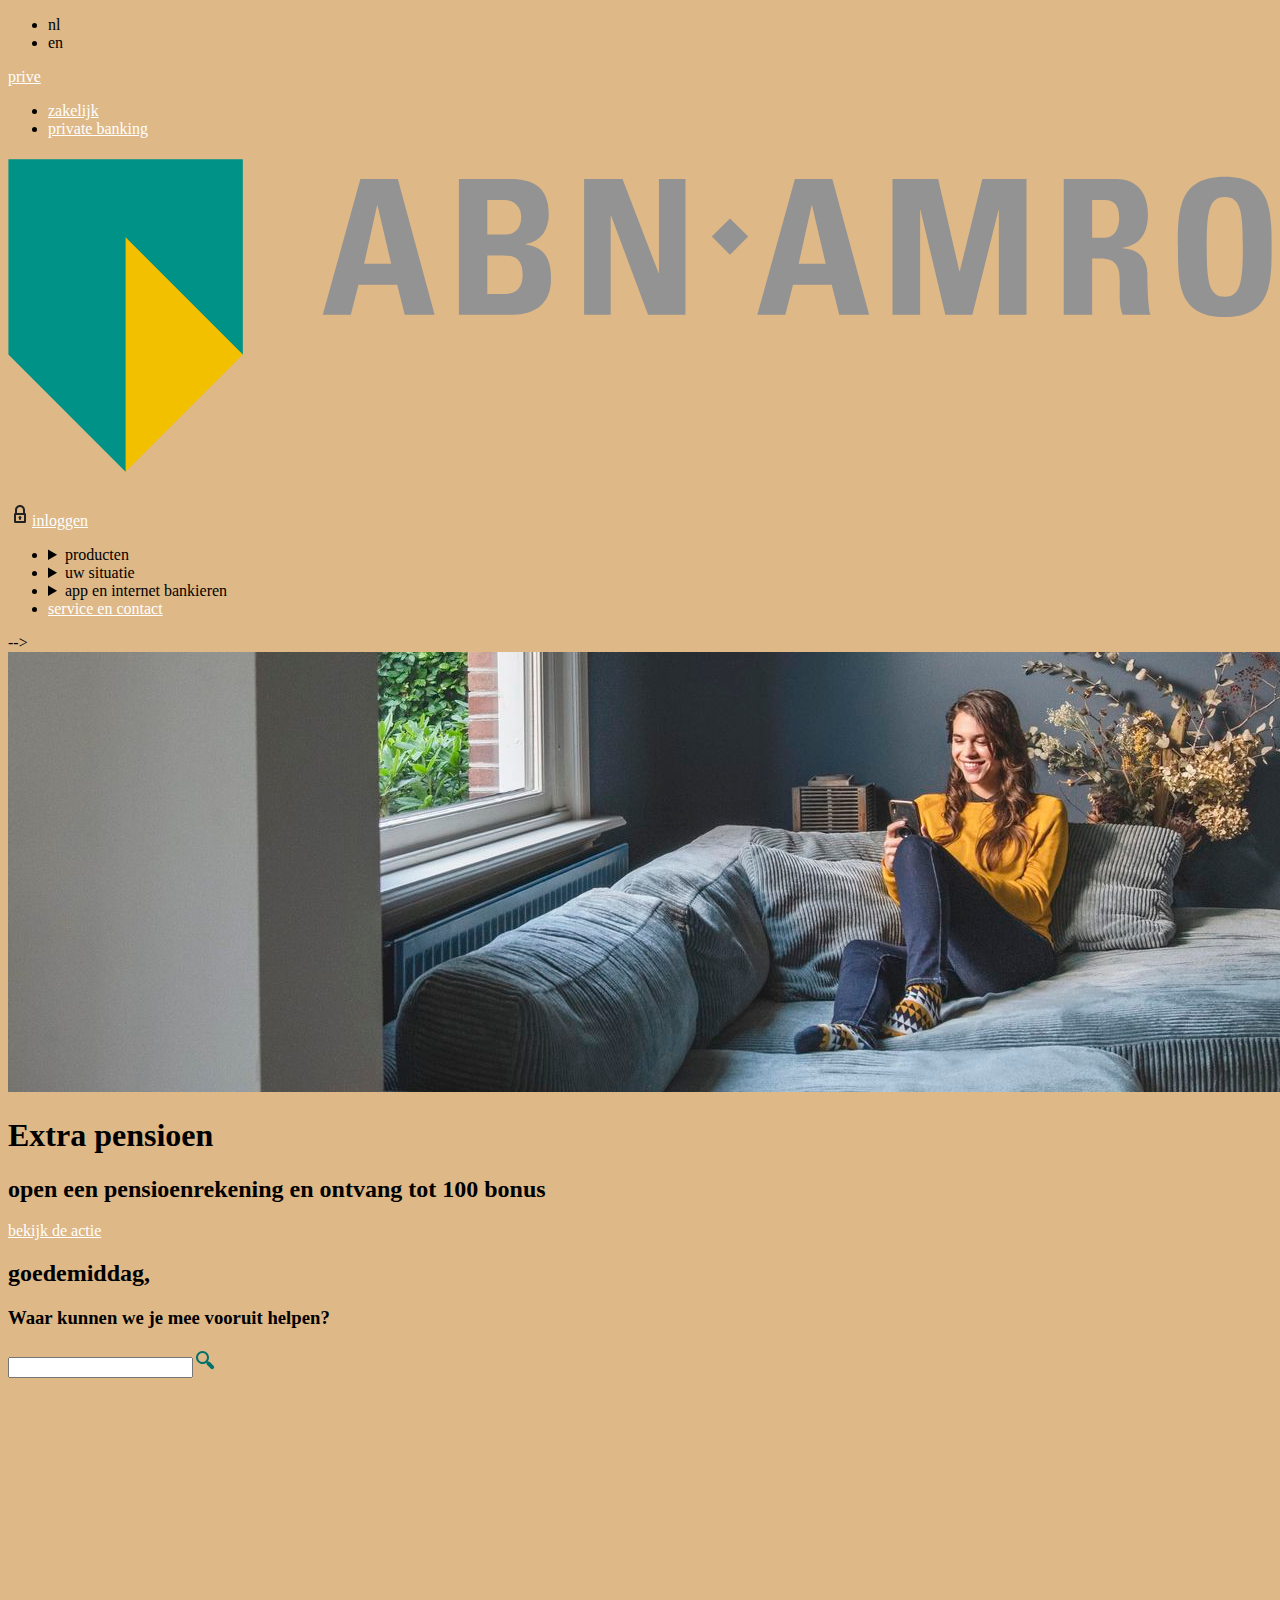
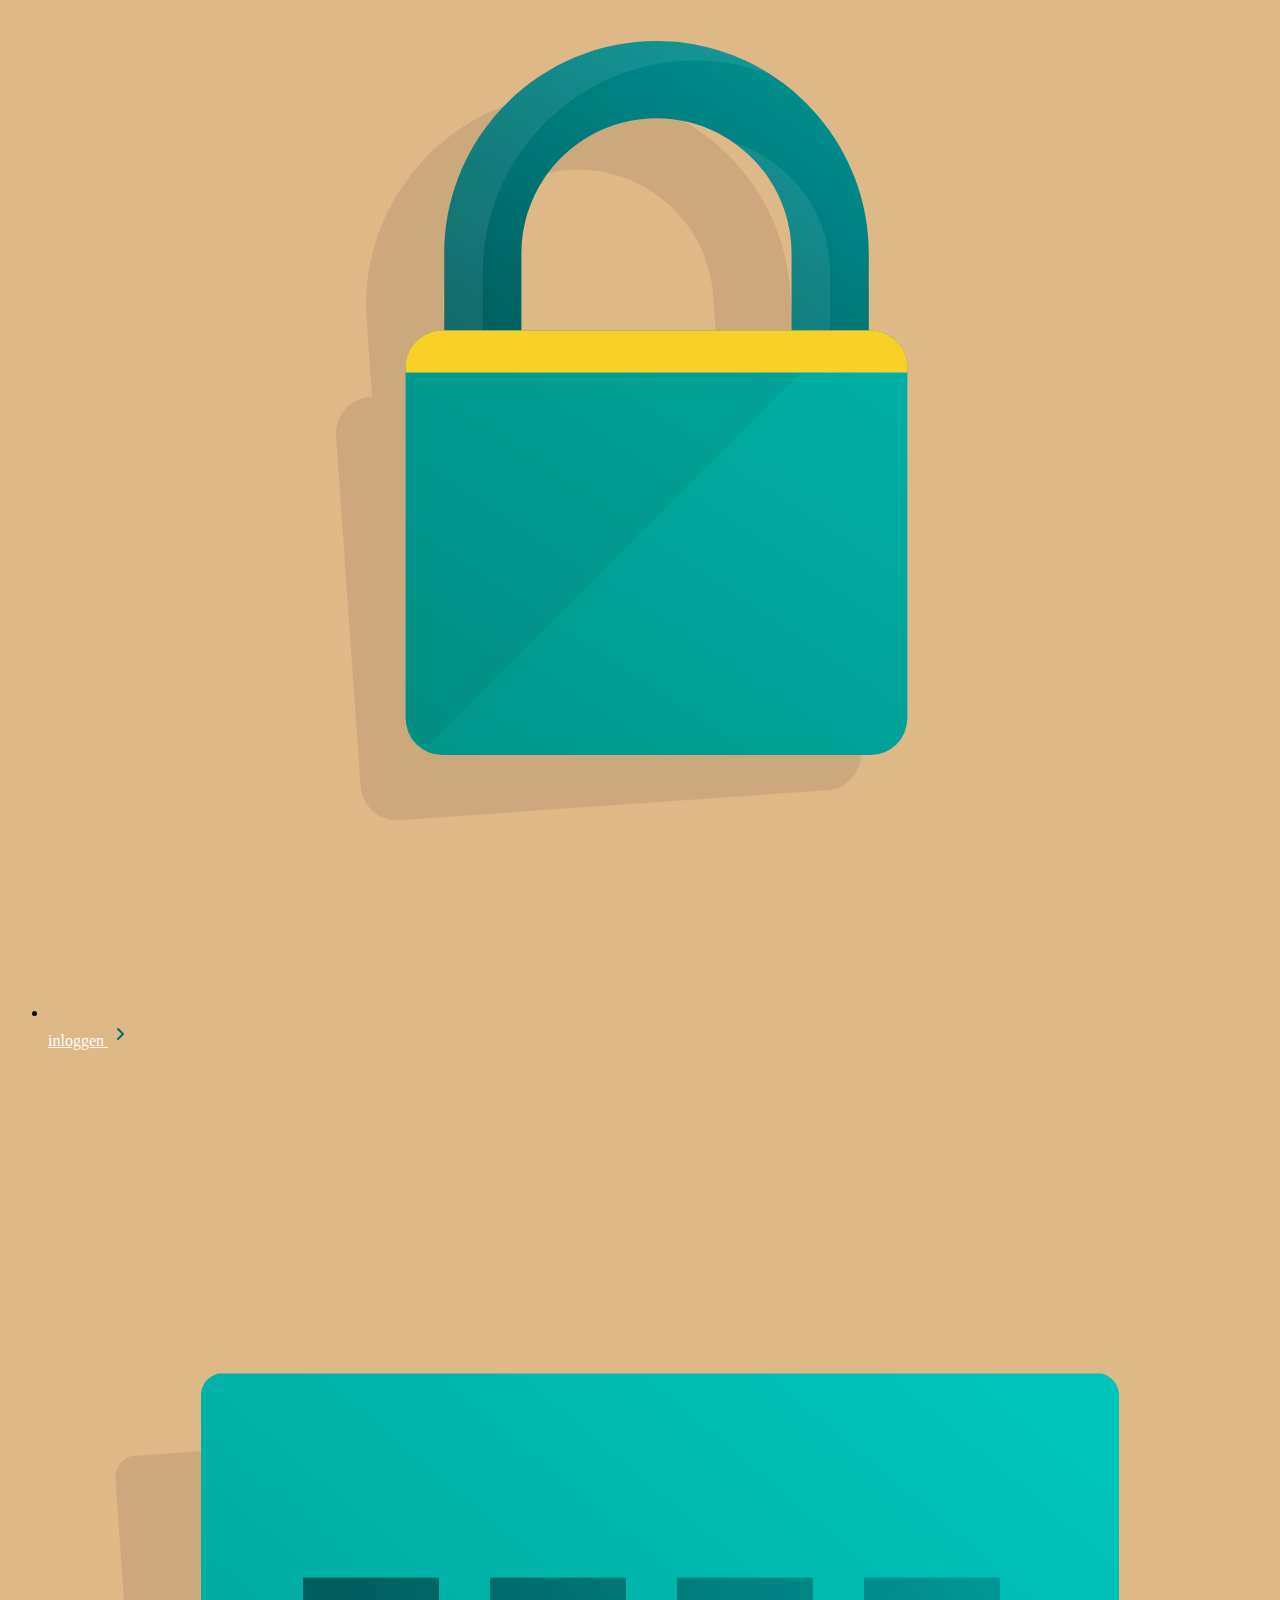
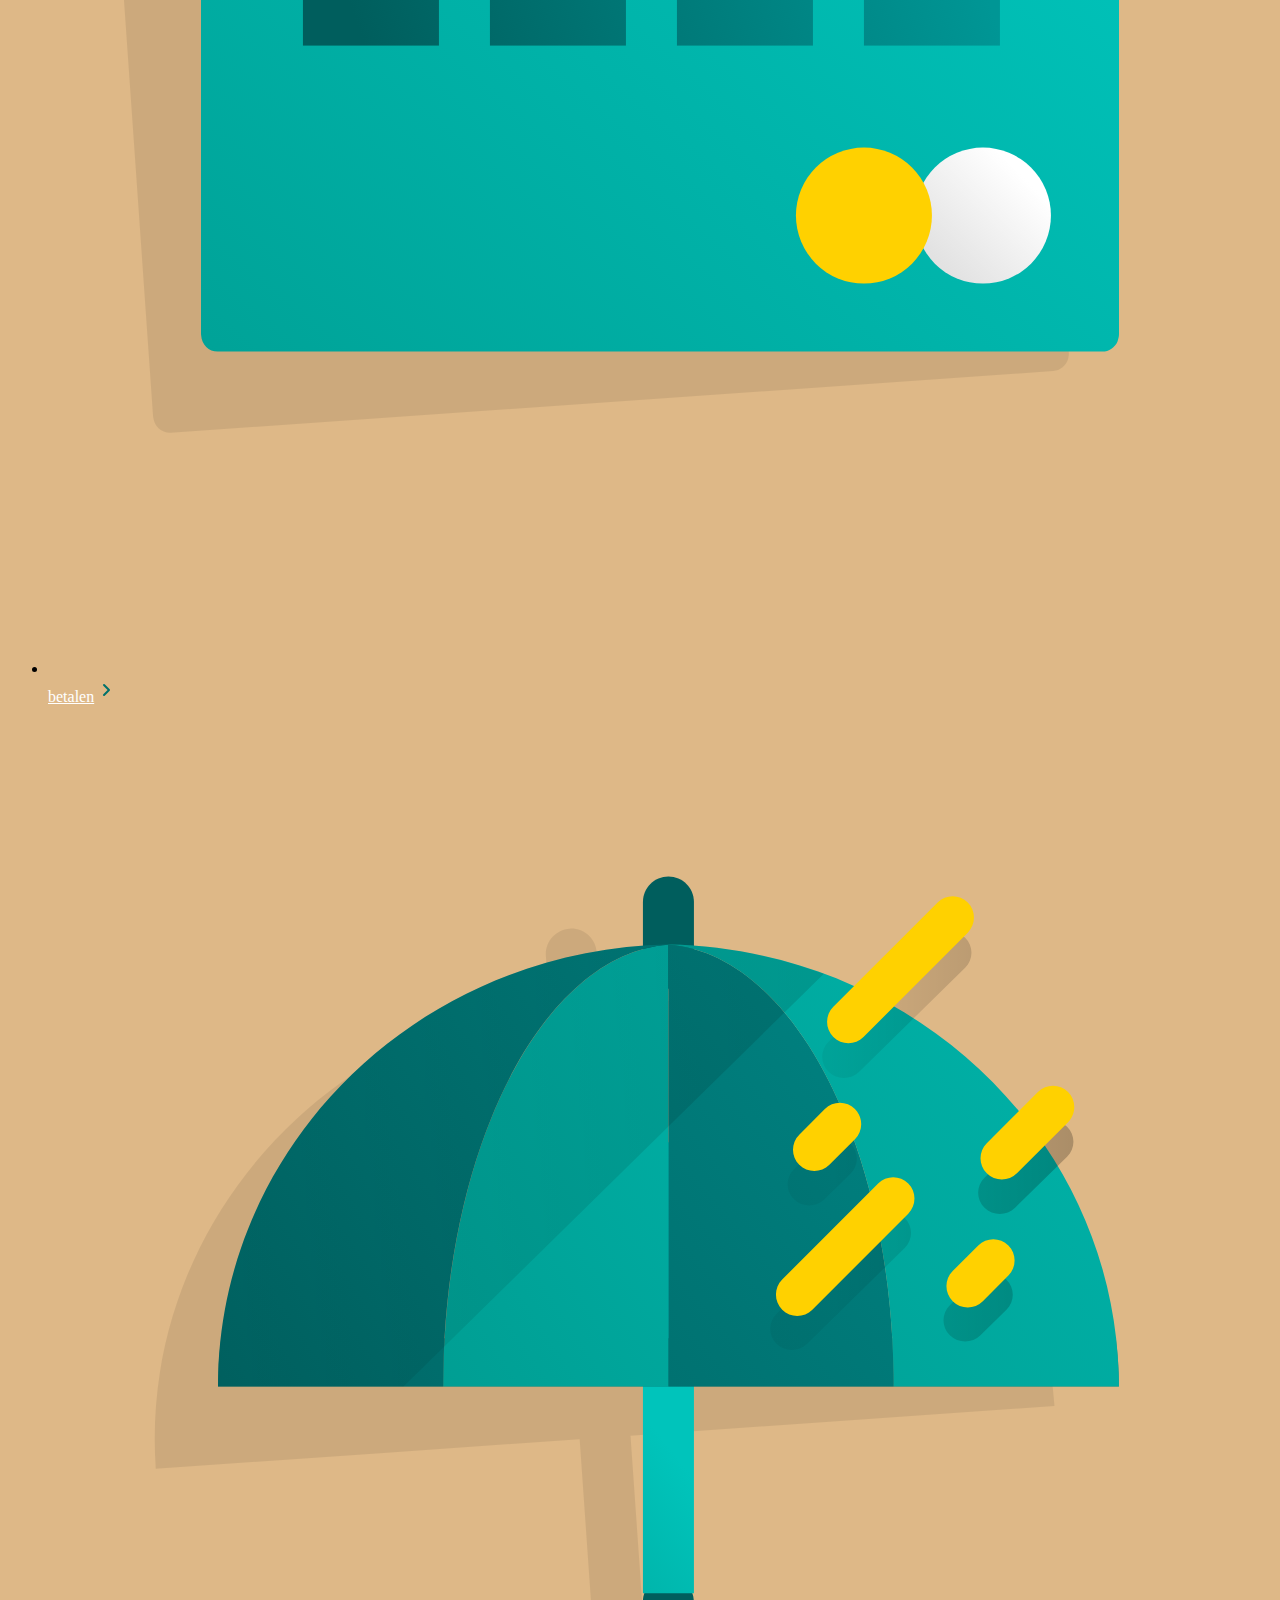
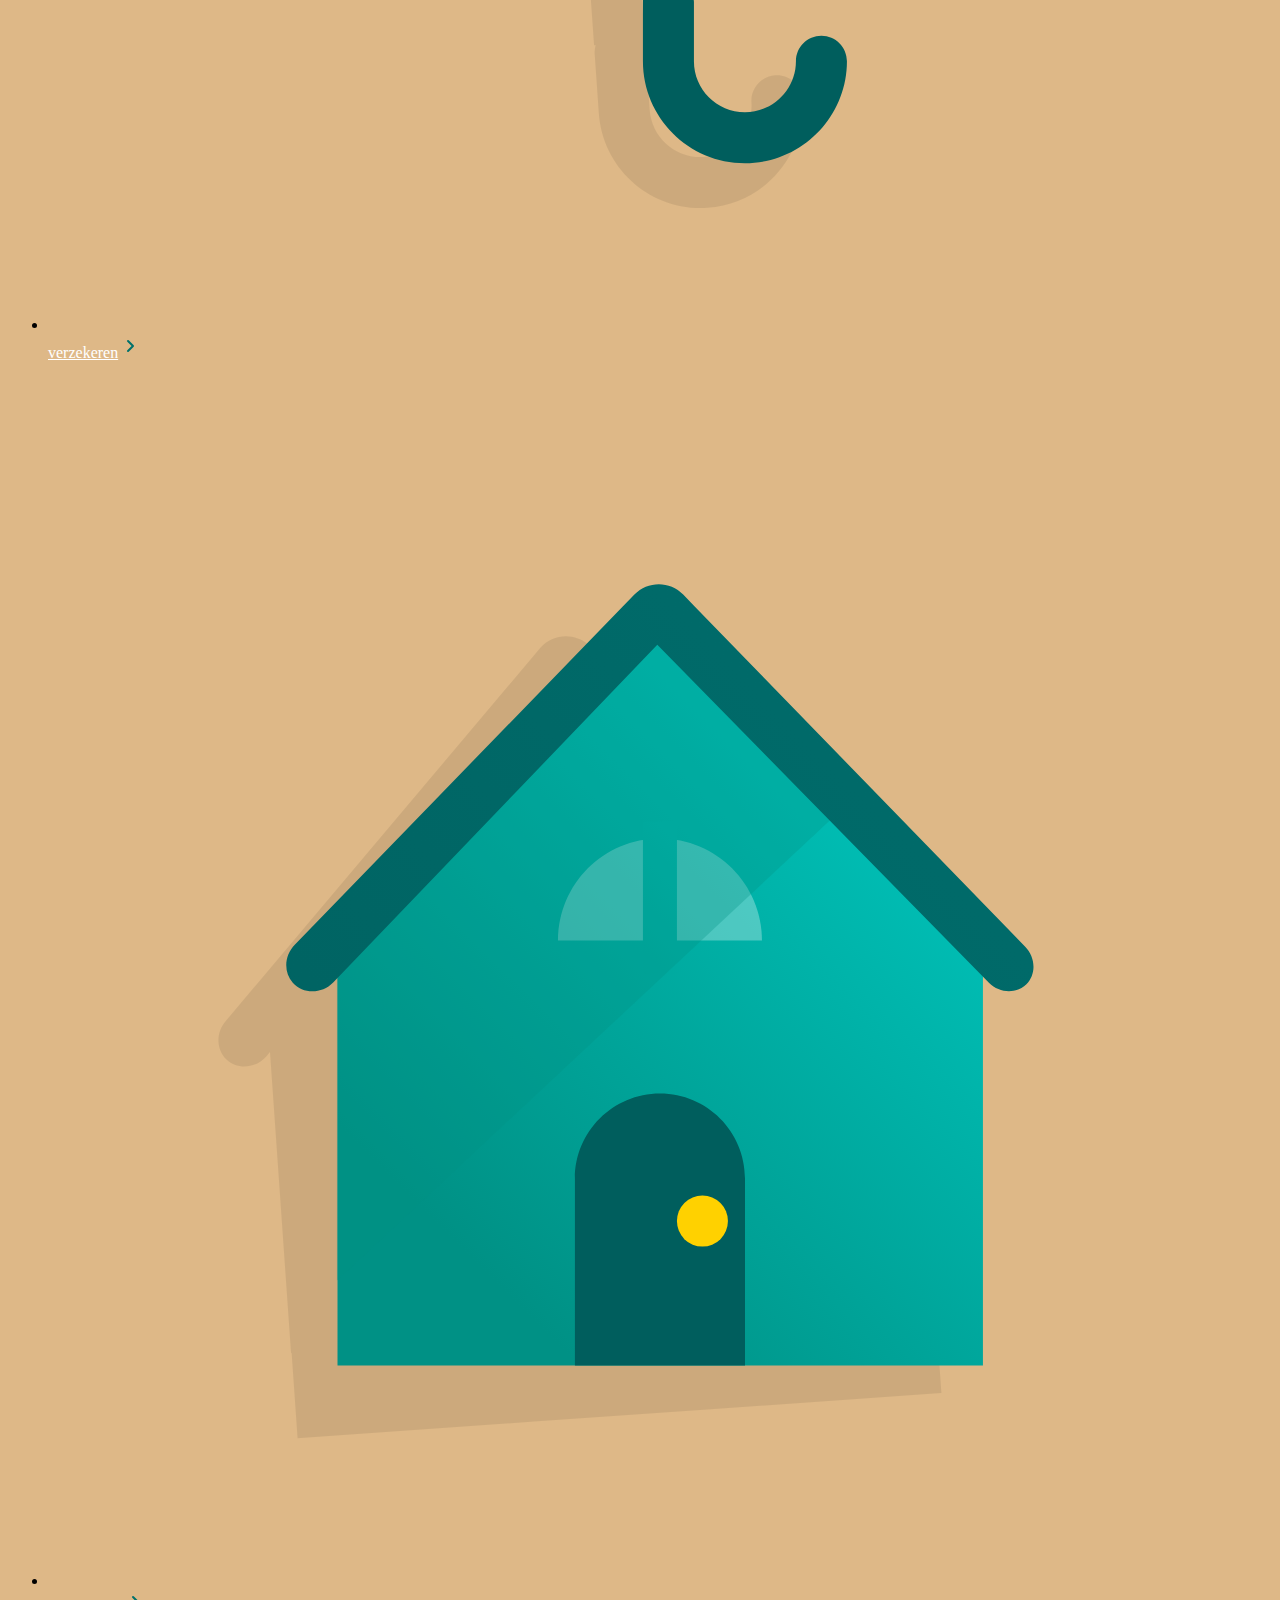
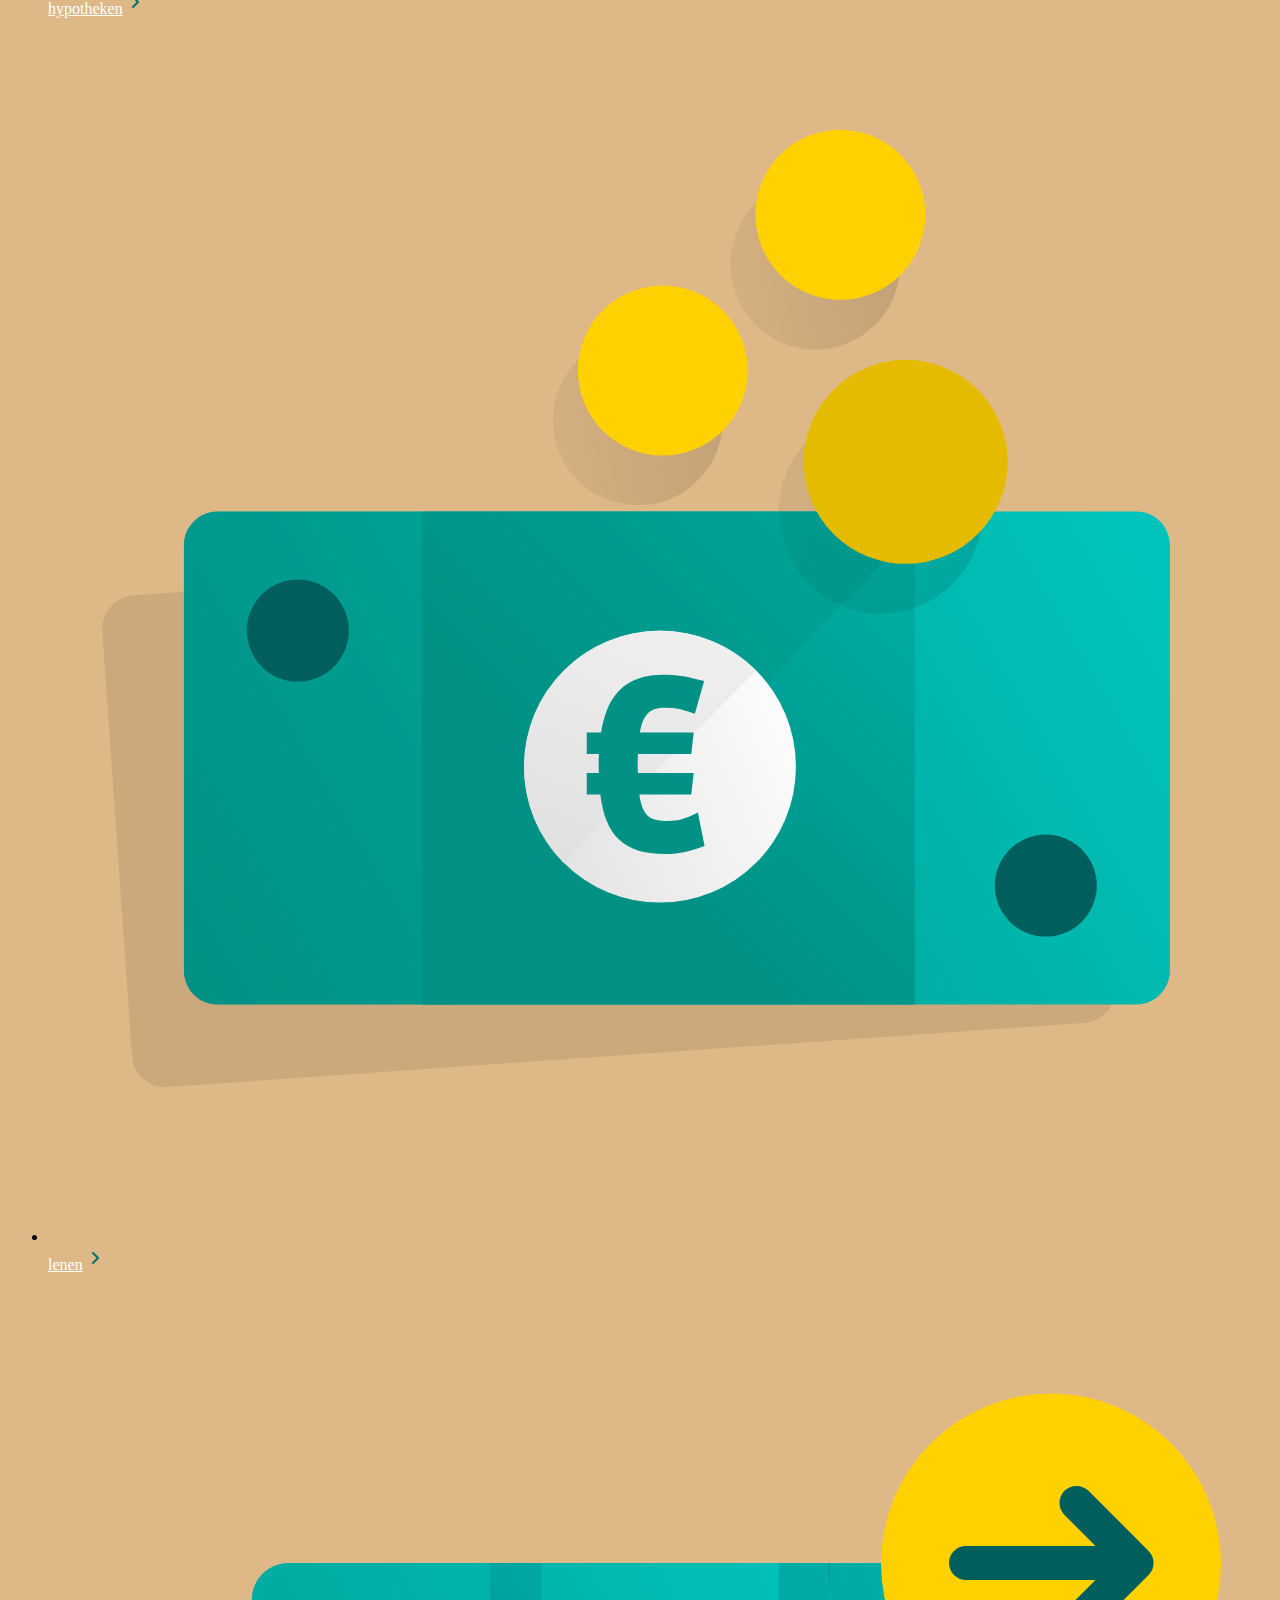
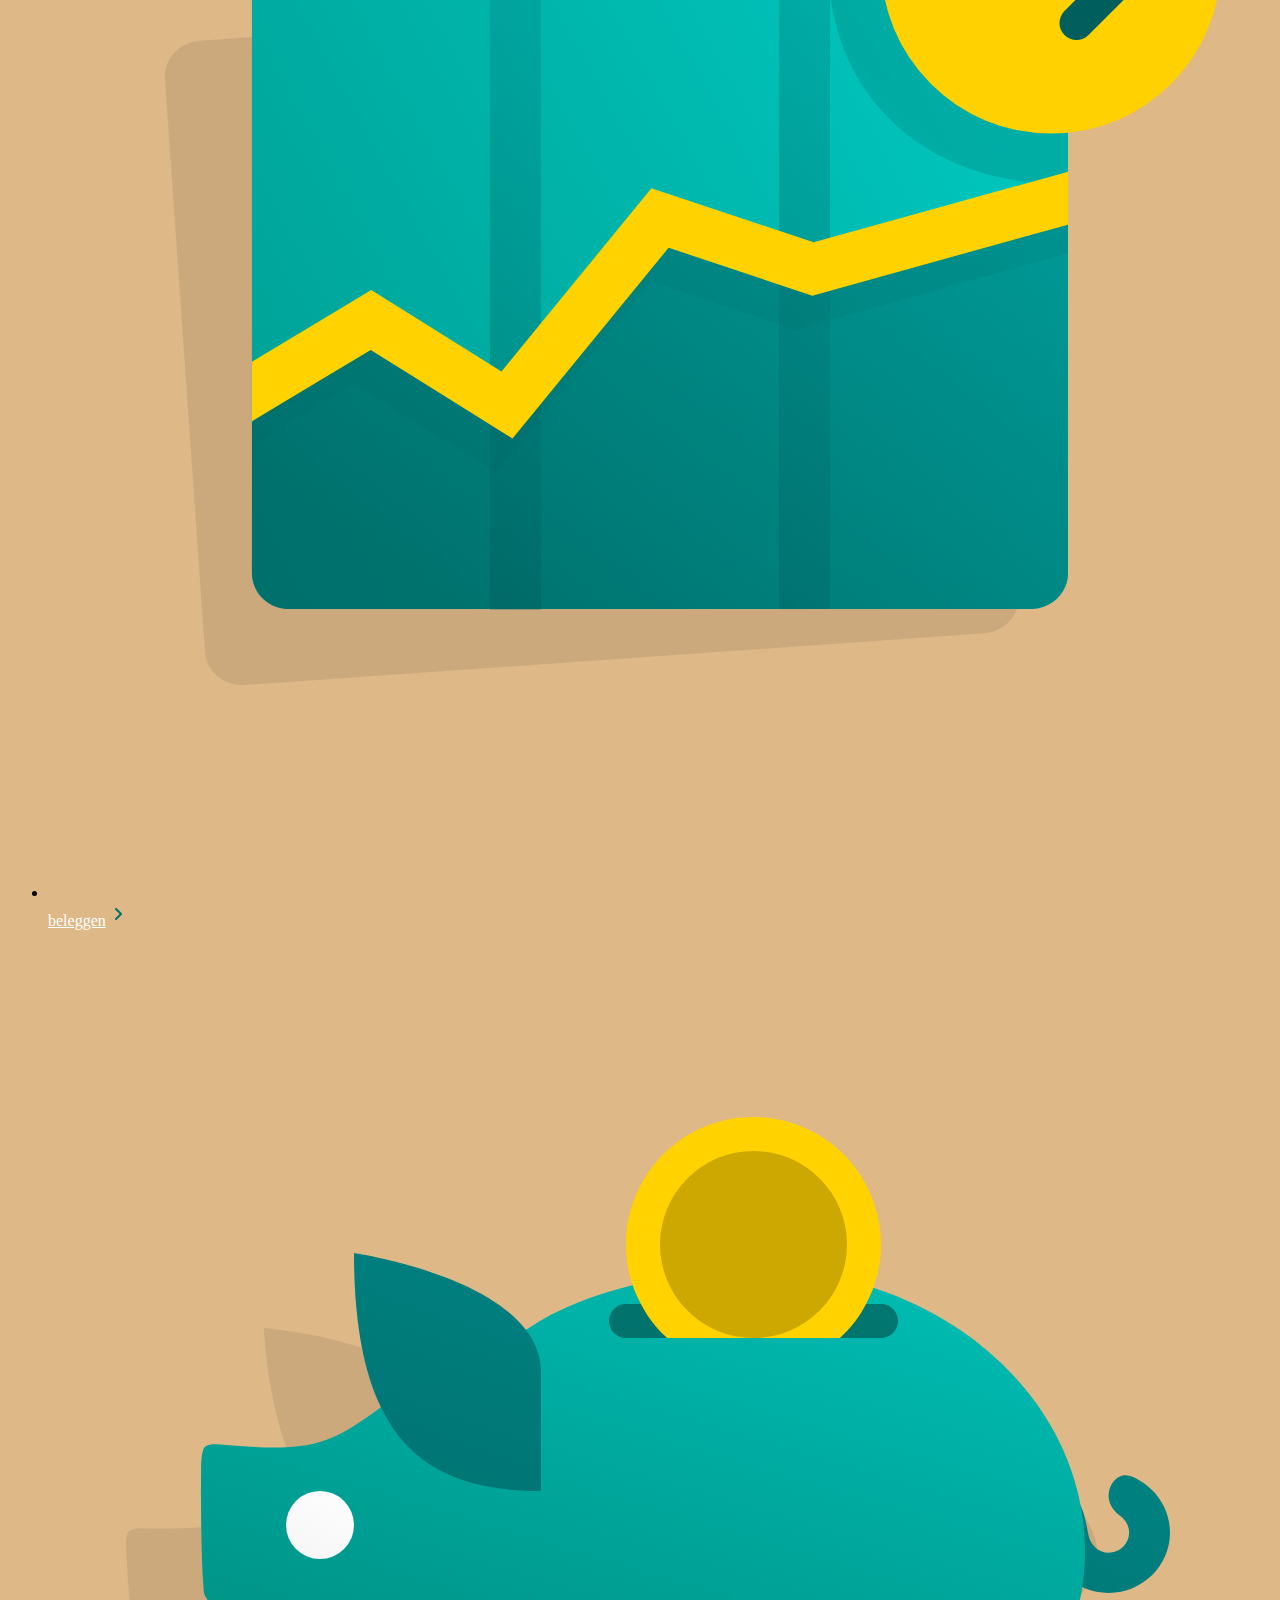
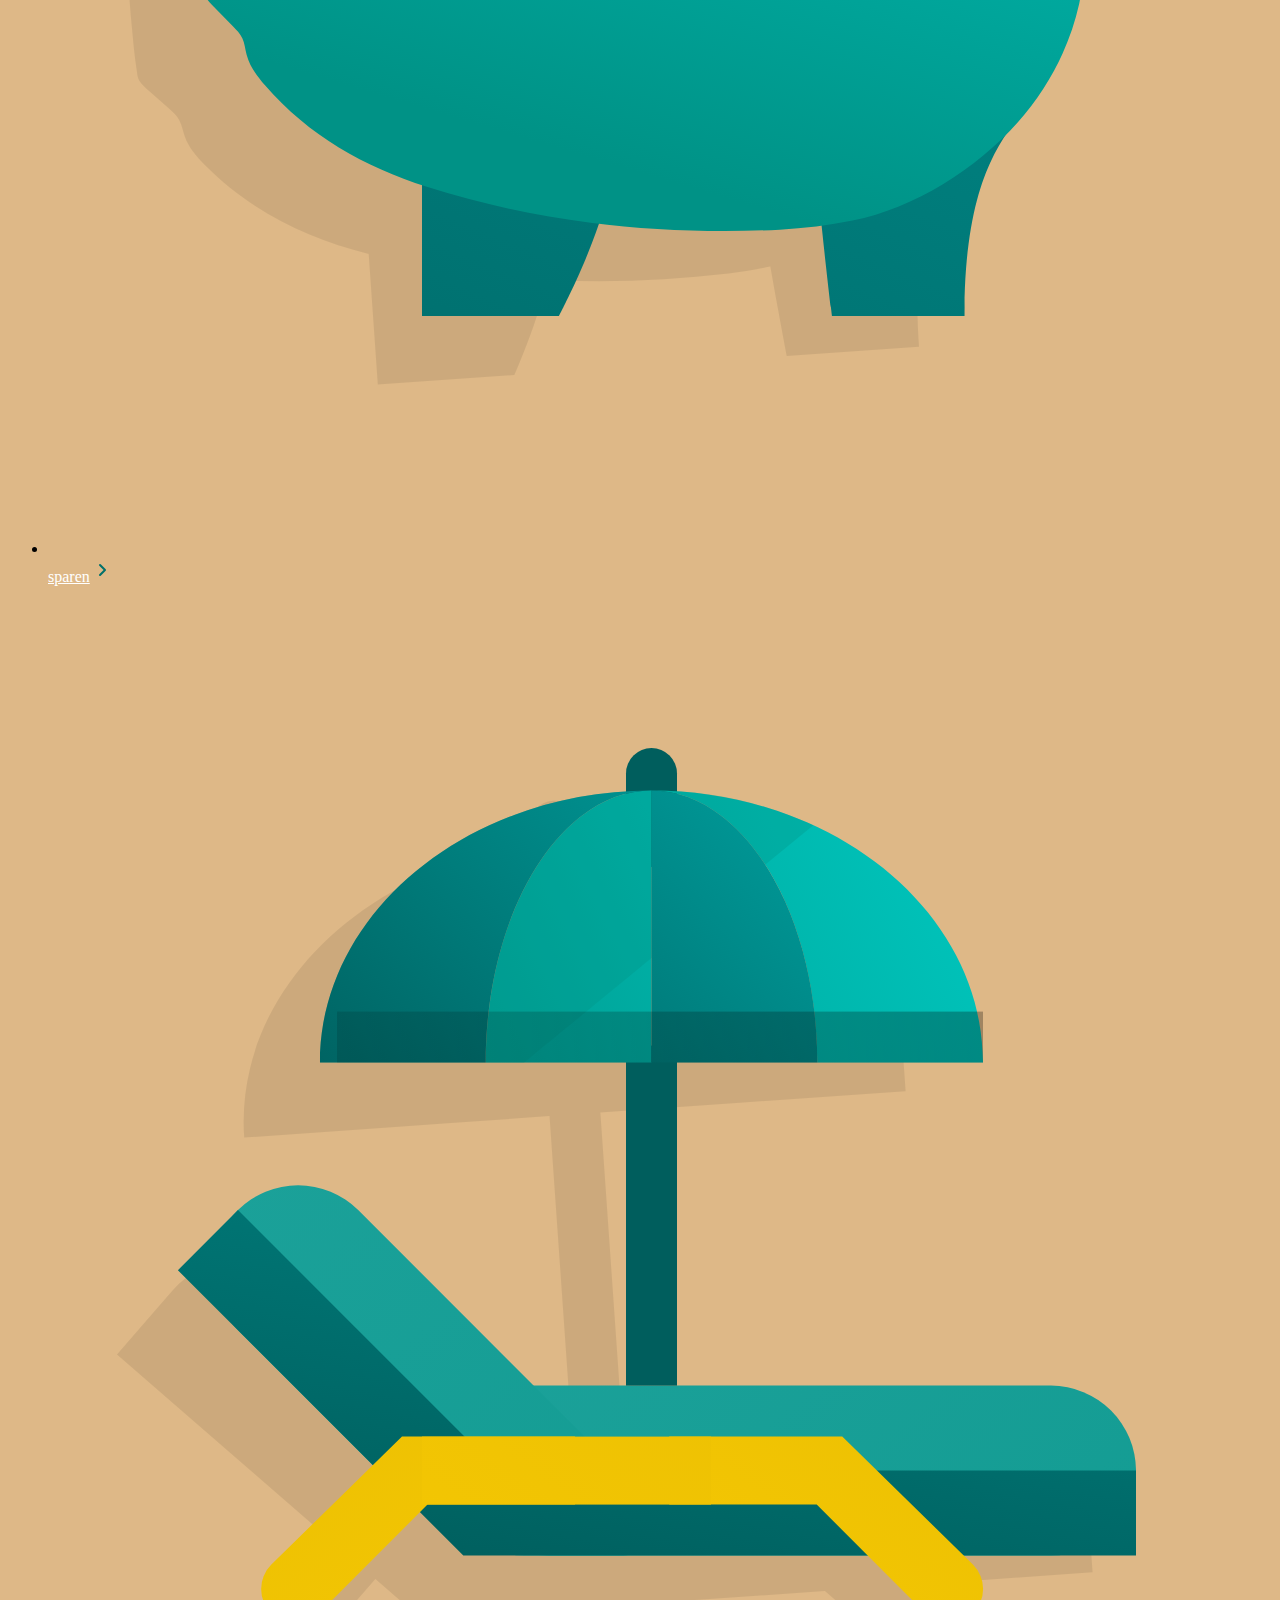
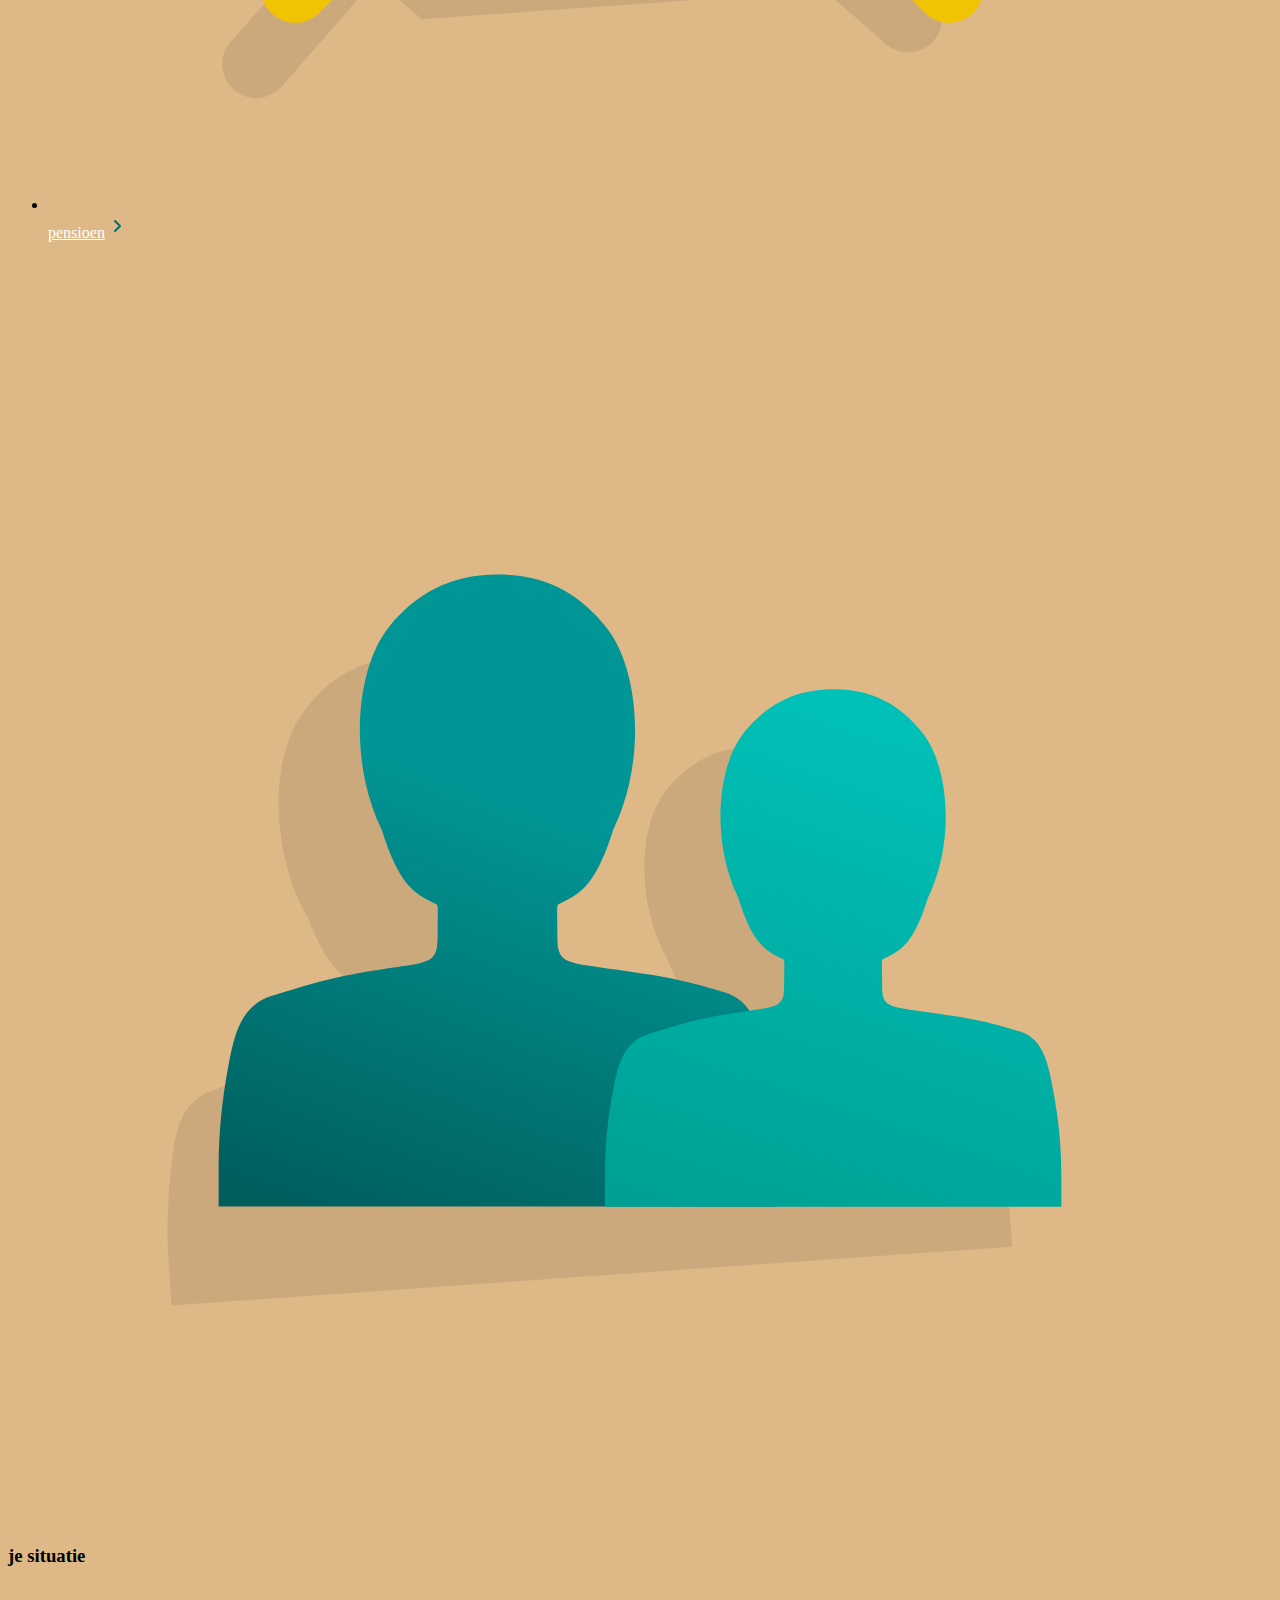
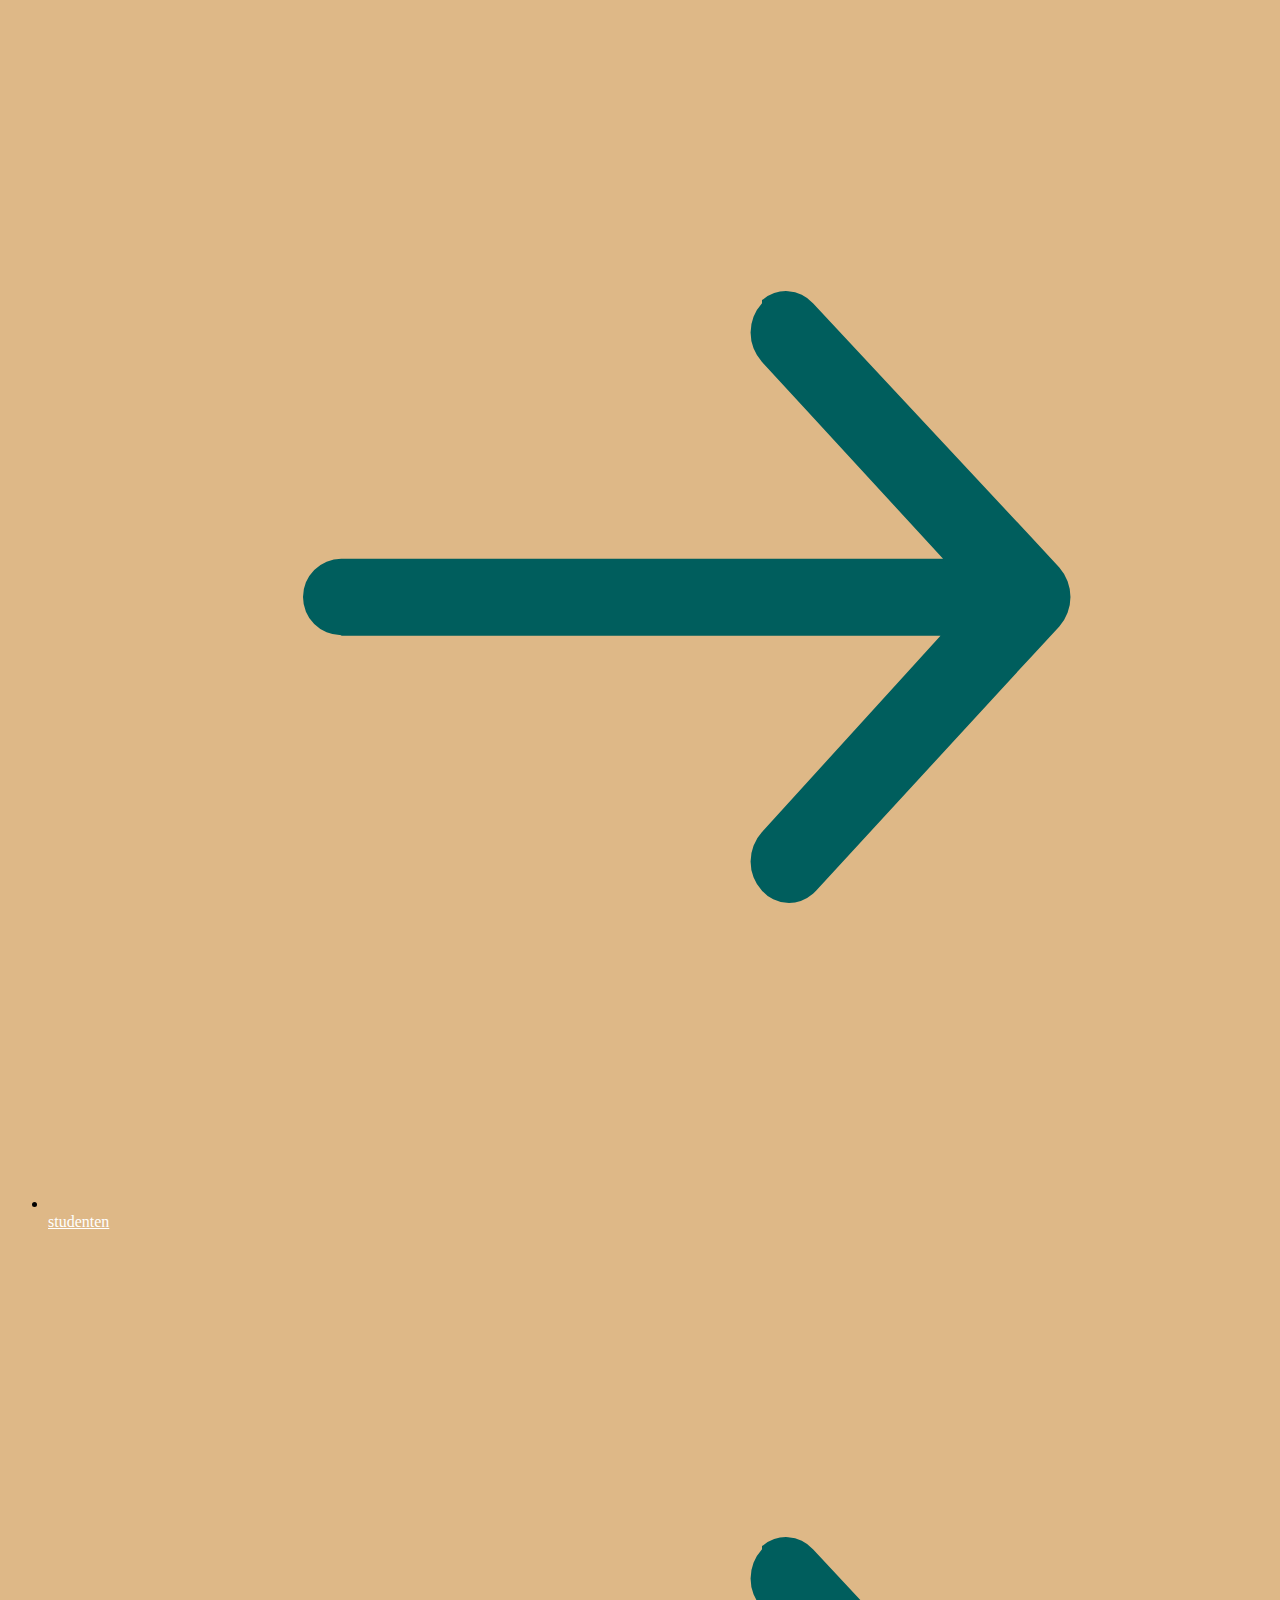
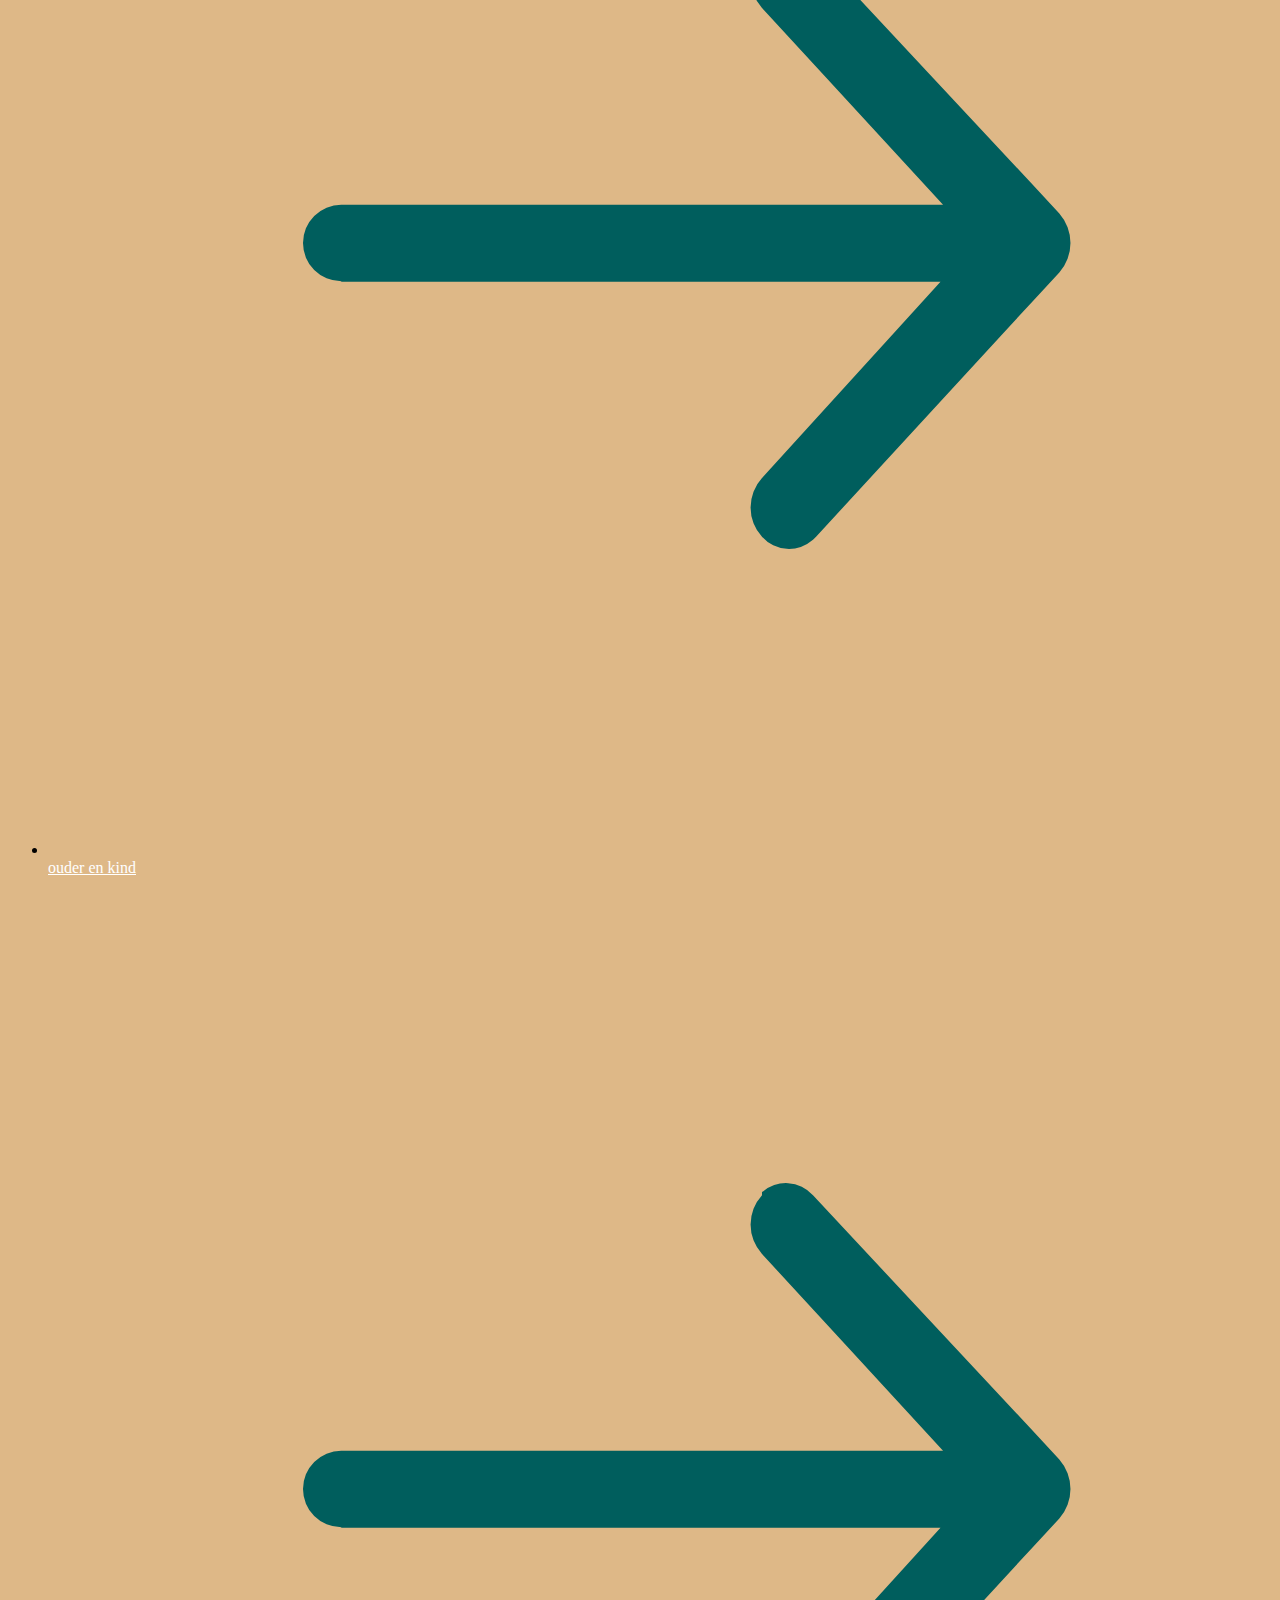
==== commit db884fcc: "Add files via upload" ====
--- a/index.html
+++ b/index.html
@@ -20,6 +20,7 @@
 
 <body>
 	<header>
+	<nav>
 		<section>
 			<article>
 				<ul>
@@ -37,24 +38,33 @@
 				</li>
 			</article>
 		</section>
+		<!-- section flexbox gebruiken -->
 		<section>
-			<article><a href="#"><img src="images/logo.svg" alt="abn amro logo"></a></article>
-			<article><img src="images/login_lock.svg" alt="slot op de button van login"><a href="#">inloggen</a></article>
+			<a href="#"><h1><img src="images/logo.svg" alt="Welkomst bericht"></h1></a>
+			<img src="images/login_lock.svg" alt="slot op de button van login"><a href="#">inloggen</a>
 		</section>
-	</header>
-	<nav>
+	
+		<!-- check https://www.w3schools.com/tags/tryit.asp?filename=tryhtml5_details -->
 		<ul class="dropdown">
-			<li><a href="#">producten</a><ul>
-				<li><a href="#">betalen & creditcards</a></li>
-				<li><a href="">hypotheken</a></li>
-				<li><a href="">geld lenen</a></li>
-				<li><a href="">beleggen</a></li>
-				<li><a href="">sparen</a></li>
-				<li><a href="">verzekeringen</a></li>
-				<li><a href="">pensioen</a></li>
-			</ul></li>
-			<li><a href="#">uw situatie</a>
-			<ul>
+			<li>
+			<details>
+				<summary>producten</summary>
+				
+					
+						<li><a href="#">betalen & creditcards</a></li>
+						<li><a href="">hypotheken</a></li>
+						<li><a href="">geld lenen</a></li>
+						<li><a href="">beleggen</a></li>
+						<li><a href="">sparen</a></li>
+						<li><a href="">verzekeringen</a></li>
+						<li><a href="">pensioen</a></li>
+				
+			</details>
+		</li>
+		<li>
+			<details>
+				<summary>uw situatie</summary>
+					
 				<li><a href="#">familie & relaties</a></li>
 				<li><a href="#">wonen</a></li>
 				<li><a href="#">studeren & werken</a></li>
@@ -62,25 +72,36 @@
 				<li><a href="#">senioren</a></li>
 				<li><a href="#">ondernemers & medici</a></li>
 				<li><a href="#">speciaal voor</a></li>
-			</ul></li>
-			<li><a href="#">app en internet bankieren</a>
-			<ul>
+				
+			</details>
+		</li>
+		<li>
+			<details>
+				<summary>app en internet bankieren</summary>
+				
+					
 				<li><a href="#">abn amro app</a></li>
-				<li><a href="#"></a>internet bankieren</li>
-				<li><a href="#"></a>hulp bij bankieren</li>
-				<li><a href="#"></a>meer apps</li>
-				<li><a href="#"></a>veilig bankieren</li>
-			</ul></li>
-			<li><a href="#">service en contact</a></li>
-		</ul>
-		<span class="search"><a href="#"><img src="images/vergrootglas.svg" alt=""></a></span>
-	</nav>
+				<li><a href="#">internet bankieren</a></li>
+				<li><a href="#">hulp bij bankieren</a></li>
+				<li><a href="#">meer apps</a></li>
+				<li><a href="#">veilig bankieren</a></li>
+				
+			</details>
+		</li>
+		<li><a href="#">service en contact</a></li>
+		
+	</nav> -->
+</nav>
+	<!-- 1 section tot -->
+</header>
+<main>
 <section>
 	<img src="images/section_1.jpeg" alt="blije dame">
-</section>
-<section>
+
+
 	<article class="sectie_1">
 		<h1>Extra pensioen</h1>
+		<!-- iedere section beginnen met een h2 en uitleggen wat er is. Daarna display none in css -->
 		<h2>open een pensioenrekening en ontvang tot 100 bonus</h2>
 	<a href="#">bekijk de actie</a>
 	</article>
@@ -91,7 +112,9 @@
 		<h3>Waar kunnen we je mee vooruit helpen?</h3>
 		<span> <input type="text"><img src="images/vergrootglas_klein)groen.svg" alt="vergrootglass"></span>
 	</article>
-	<article>
+	<!-- 1 section tot  hier-->
+</section>
+<section>
 		<ul>
 			<li><img src="images/pr-lock.svg" alt="slot"><a href="#">inloggen <img src="images/dropdown_Section3_first.svg" alt="#"></a></li>
 			<li><img src="images/pr-creditcard.svg" alt="slot"><a href="#">betalen<img src="images/dropdown_Section3_first.svg" alt="#"></a></li>
@@ -102,7 +125,8 @@
 			<li><img src="images/varken_sparen.svg" alt="slot"><a href="#">sparen<img src="images/dropdown_Section3_first.svg" alt="#"></a></li>
 			<li><img src="images/vakantie_zon.svg" alt="slot"><a href="#">pensioen<img src="images/dropdown_Section3_first.svg" alt="#"></a></li>
 		</ul>
-	</article>
+	
+</section>
 	<article>
 		<img src="images/section4_poeple.svg" alt="icon van eigen situatie">
 		<h3>je situatie</h3>
@@ -137,7 +161,9 @@
 		</ul>
 	</article>
 </section>
-<article>
+<!-- articles veranderen naar sections // SECTIONS GEBRUIKEN BIJ VLAKKEN WAAR GROTE VERANDERINGEN IN GEBEUREN. aLS HET OP ELKAAR LIJKT PAST HET GEZAMEELIJK IN EEN SECTION.-->
+<article>
+	<!-- bij veel herhaling kan je er 2 pakken om te laten zien dat je het kunt -->
 	<img src="images/section5_first.jpeg" alt="#">
 	<h2>zakelijk rekening 12 maanden gratis voor starters</h2>
 	<p>beginnende ondernemer? Ontdek de voordelen van een zakelijke rekening. speciaal voor starters zijn onze zakelijke betaalpakketten nu de eerste 12 maanden gratis!</p>
@@ -171,16 +197,15 @@
 		<a href="#">Creditcard aanvragen</a>
 		<a href="#">Bekijk de actie <img src="images/dropdown_Section3_first.svg" alt="#"></a>
 </article>
+</main>
 <footer>
 	<section>
 		<article>
-			<span>
+			<!-- GEEN SPAN GEBRUIKEN! -->
+			
 				<h2>Hulp nodig?</h2>
 				<p>Bekijk op de pagina Service & contact hoe we u kunnen helpen.</p>
-			</span>
-			<span>
 				<a href="#"> <img src="images/footer_afbeelding1.svg" alt="#"> Naar serive en Contact</a>
-			</span>
 		</article>
 		<article>
 			<ul>
